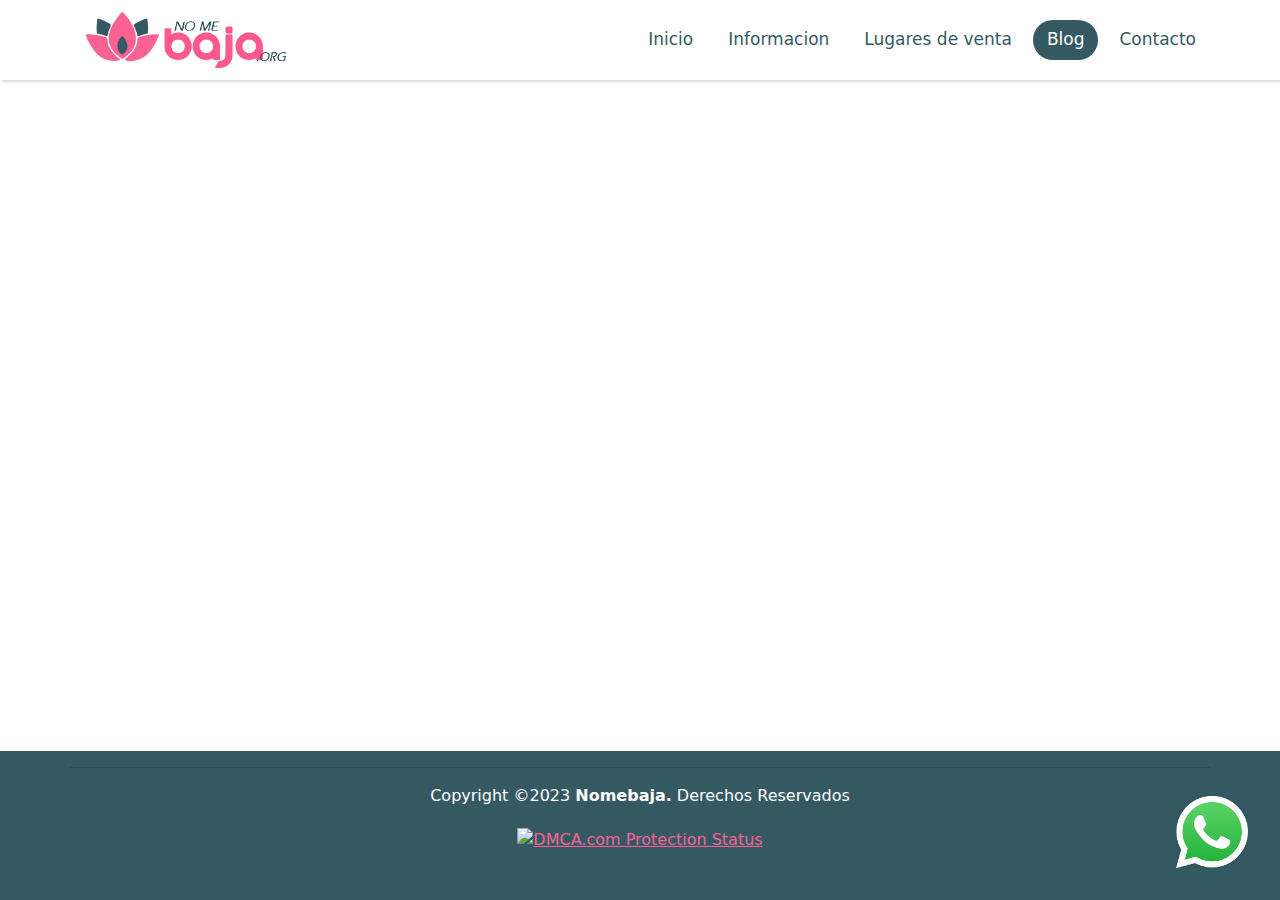
==== blog.html @ f87fcc08 "No me baja docs html, header,nav,footer,barra,btn wsp" ====
<!DOCTYPE html>
<html dir="ltr" lang="es">
<head>
    <meta charset="UTF-8">
    <meta http-equiv="X-UA-Compatible" content="IE=edge">
    <meta name="viewport" content="width=device-width, initial-scale=1.0">
    <meta name="description" content="En la paginas web No me baja - Sabemos que un embarazo no planificado no solo es de adolecentes o mala informacion. muchas parejas estables o personas solas no pueden afrontar un embarazo. te ofrecemos lo mejor a tu salud fisica y emocional. clinicas abortivas en Lima Peru usa las pastillas abortivas cytotec.">
    <meta name="keywords" content="">
    <meta name="country" content="pe"/>
    <meta http-equiv="Content-Language" content="es"/>
    <title>No Me Baja - Blog de pastillas abortivas</title>
    <!-- SCHEMA -->
    <!-- Twitter -->
    <meta name="twitter:card" content="" />
    <meta name="twitter:site" content="" />
    <meta name="twitter:title" content="" />
    <meta name="twitter:description" content="" />
    <meta name="twitter:image" content="" />

    <!-- Facebook -->
    <meta property="og:url"                content="" />
    <meta property="og:type"               content="" />
    <meta property="og:title"              content="" />
    <meta property="og:description"        content="" />
    <meta property="og:image"              content="" />
    
    <!-- Favicon -->
    <link rel="shortcut icon" href="favicon.png" type="image/png">
    <!-- Stylesheet -->
    <link rel="stylesheet" href="css/custom.css">
    <link rel="stylesheet" href="css/hamburguer/hamburgers.css">
    <link rel="stylesheet" href="css/bootstrapcustom.css">

    <!-- Js External -->
    <script src="js/bootstrap.min.js"></script>
</head>
<body>
    <!-- HEADER - START -->
    <header class="header container-fluid">
        <!-- HEADER CONTENT -->
        <div class="header__content container">
            <!-- LOGO NOMEBAJA -->
            <a href="#">
                <img src="imagenes/logo-nomebaja.png" alt="Nomebaja Logo" width="200" class="logo">
            </a>
            <!-- BOTON MENU-NAVBAR HEADER -->
            <button class="hamburger hamburger--3dy hamburger-box" type="button">
                <span class="hamburger-box">
                  <span class="hamburger-inner"></span>
                </span>
            </button>
            <!-- MENU-NAVBAR HEADER -->
            <nav class="nav-principal">
                <ul class="nav__ul">
                    <li class="nav__li">
                        <a href="index.html" class="nav__enlace">
                            <img src="imagenes/icono-home.png" alt="Home Icono">
                            <span>Inicio</span>
                        </a>
                    </li>
                    <li class="nav__li">
                        <a href="informacion.html" class="nav__enlace">
                            <img src="imagenes/informacion.png" alt="Informacion Icono">
                            <span>Informacion</span> 
                        </a>
                    </li>
                    <li class="nav__li">
                        <a href="lugares-venta-de-cytotec.html" class="nav__enlace">
                            <img src="imagenes/lugares.png" alt="Ubicaciones Icono">
                            <span>Lugares de venta</span>
                        </a>
                    </li>
                    <li class="nav__li">
                        <a href="blog.html" class="nav__enlace nav__enlace--active">
                            <img src="imagenes/blog.png" alt="Blog Icono">
                            <span>Blog</span>
                        </a>
                    </li>
                    <li class="nav__li">
                        <a href="contacto.html" class="nav__enlace">
                            <img src="imagenes/contacto.png" alt="Contacto Icono">
                            <span>Contacto</span>
                        </a>
                    </li>
                </ul>
            </nav>
        </div>
    </header>
    <!-- HEADER - END -->
    <!-- MAIN - CONTENIDO PRINCIPAL -->
    <main>
    </main>
    <!-- MAIN - END -->
    <!-- FOOTER - PIE DE PAGINA -->
    <footer class="footer bg-secondary container-fluid">
        <div class="container">
            <div class="row">
                <div class="col-12"></div>
                <div class="col-12 center">
                    <hr>
                    <p class="text-white text-center pb-1">Copyright ©2023 <a href="#" class="text-white text-decoration-none"><strong>Nomebaja.</strong></a> Derechos Reservados</p>
                    <div class="center text-center">
                        <a href="https://www.dmca.com/Protection/Status.aspx?ID=f7c3aadd-e760-423e-9770-7483ee1e2730&amp;refurl=https://nomebaja.org/" title="DMCA.com Protection Status" class="dmca-badge"> 
                            <img src="https://images.dmca.com/Badges/dmca_protected_sml_120m.png?ID=f7c3aadd-e760-423e-9770-7483ee1e2730" alt="DMCA.com Protection Status">
                        </a>
                    </div>
                </div>
            </div>
        </div>
        <a href="https://bit.ly/3AfCJ5X" class="enlace-whatsapp__flotante" rel="noreferrer" target="_blank">
            <img src="imagenes/whatsapp-logo.png" alt="Whatsapp Icono" class="boton-whatsapp__img boton-whatsapp__flotante">
        </a>
    </footer>
    <!-- FOOTER - END -->
    <!-- BARRA INFERIOR -->
    <div class="barra">
        <div class="barra__mobile">
            <div class="boton-preguntas boton__barra">
                <a href="#" class="barra__enlace boton-preguntas__enlace" rel="noreferrer" target="_blank">
                    <img src="imagenes/signo-de-interrogacion.png" alt="Consultas Icono" class="boton-preguntas__img">
                    <span>Consultas</span>
                </a>
            </div>
            <div class="boton-whatsapp boton__barra">
                <a href="https://bit.ly/3AfCJ5X" class="boton-whatsapp__enlace barra__enlace" rel="noreferrer" target="_blank">
                    <img src="imagenes/whatsapp-logo.png" alt="Whatsapp Icono" class="boton-whatsapp__img">
                    <span><strong>Whatsapp</strong></span>
                </a>
            </div>
            <div class="boton-zonas boton__barra">
                <a href="#" class="barra__enlace boton-zonas__enlace" rel="noreferrer" target="_blank">
                    <img src="imagenes/ubicaciones.png" alt="Ubicacion Icono" class="boton-zonas__img">
                    <span>Establecimientos</span>
                </a>
            </div>
        </div>
    </div>
    <!-- BARRA INFERIROR END -->
    <!-- SCRIPTS -->
    <script src="js/index.js" type="module"></script>
</body>
</html>
---- css/custom.css ----
@import url(bootstrapcustom.css);
*{
    box-sizing: border-box;
}
body{
    overflow: hidden;
    display: flex;
    flex-direction: column;
    min-height: 100vh;
}
/* BARRA INFERIOR */
.barra{
    width: 100%;
    display: flex;
    align-items: center;
    justify-content: center;
    background: var(--bs-nomebaja-magenta);
    height: 80px;
    position: fixed;
    left: 0;
    bottom: 0;
}
.barra__mobile{
    width: 95%;
    display: flex;
    justify-content: center;
    align-items: flex-end;
    gap: 12px;
    height: 100%;
}
.boton__barra{
    min-width: 100px;
    position: relative;
    top: -10px;
    display: flex;
    flex-direction: column;
    align-items: center;
}
.boton-whatsapp__enlace{
    font-size: .8rem;
}
.boton-preguntas__enlace,
.boton-zonas__enlace{
    font-size: .6rem;
    font-weight: bold;
}
.boton-preguntas__enlace:hover,
.boton-zonas__enlace:hover,
.boton-whatsapp__enlace:hover{
    color: white;
    transform: scale(1.1);
}
.boton-whatsapp__img{
    width: 72px;
}
.boton-preguntas__img,
.boton-zonas__img{
    width: 35px;
}
.barra__enlace{
    color: white;
    display: flex;
    justify-content: center;
    flex-direction: column;
    align-items: center;
    text-decoration: none;
    text-transform: uppercase;
    transition-duration: .5s;
    gap: 6px;
    letter-spacing: .5px; 
}
img{
    max-width: 100%;
}
/* NAVBAR PRINCIPAL */
.header{
    height: 80px;
    box-shadow: rgba(0, 0, 0, 0.15) 1.95px 1.95px 2.6px;
}
.header__content{
    position: relative;
    height: 100%;
    display : flex;
    justify-content: space-between;
    align-items: center;
}
.logo{
    margin-left: 1rem;
}
.hamburger-box{
    display: flex !important;
    justify-content: center;
    align-items: center;
    width: 70px !important;
    height: 45px !important;
    border-radius: 3px;
    margin-right: 1rem;
    padding: 0 !important;
}
.nav-principal{
    position: absolute;
    top: 120%;
    right: 0;
    width: 320px;
    min-height: 410px;
    height: 65vh;
    padding: 0;
    border-radius: 12px 0 0 12px;
    background-color: var(--bs-white);
    box-shadow: rgba(149, 157, 165, 0.2) 0px 8px 24px;
    transform: translateX(100%);
    transition-duration: .5s;
    visibility: hidden;
    opacity: 0;
    display: flex !important;
    flex-direction: row !important;
    align-items: center;
    z-index: 999;
}
.nav-active{
    opacity: 1;
    visibility: visible;
    transform: translateX(0);
}
.nav__ul{
    width: 100%;
    margin: 0;
    padding: 0;
    list-style: none;
}
.nav__li{
    width: 100%;
    display: flex;
    justify-content: center;
    align-items: center;
}
.nav__enlace{
    text-decoration: none;
    display: flex;
    width: 200px;
    height: 60px;
    align-items: center;
    gap: 10px;
    font-size: 19px;
    border-bottom: 1px solid #345963;
    color: var(--bs-nomebaja-blue);
    transition-duration: .2s;
}
.nav__enlace:hover{
    color: var(--bs-nomebaja-blue);
    font-weight: bolder;
}
.nav__enlace img{
    width: 35px;
}
.footer{
    margin-top: auto;
    background: #345963 !important;
    padding-bottom: 6.1rem;
    position: relative;
}
.footer .container{
    position: relative;
}
.dmca-badge img{
    display: none;
}
/* BOTON WHATSAPP FLOTANTE */
.enlace-whatsapp__flotante{
    position: absolute;
    right: 32px;
    bottom: 32px;
    display: none;
}
@media screen and (min-width:576px) {
    /* NAVBAR-MENU PRINCIPAL  */
    .nav-principal{
        border-radius: 12px;
    }
}

@media screen and (min-width:768px) {
    /* BARRA INFERIOR */
    .barra{
        display: none;
    }
    /* NAVBAR-MENU PRINCIPAL  */
    .nav-principal{
        min-height: 500px;
        align-items: center;
    }
    .nav__ul{
        padding-top: 0;
    }
    /* FOOTER */
    .footer{
        margin-top: auto;
        background: #345963 !important;
        padding-bottom: 3rem;
    }
    .dmca-badge img{
        display: initial;
    }
    /* BOTON WHATSAPP FLOTANTE */
    .enlace-whatsapp__flotante{
        display: initial;
    }
}
@media screen and (min-width: 992px){
    /* BOTON MENU-NAVBAR PRINCPIAL */
    .hamburger-box{
        display: none !important;
    }
    /* NAVBAR-MENU PRINCIPAL  */
    .nav-principal{
        transform: translateX(0);
        opacity: 1;
        visibility: visible;
        position: initial;
        box-shadow: none;
        height: 100%;
        min-height: initial;
        width: 700px;
    }
    .nav__ul{
        width: 100%;
        display: flex;
        justify-content: flex-end;
        flex-wrap: nowrap;
        height: 100%;
        align-items: center;
        padding-top: initial;
        gap: 7px;
    }
    .nav__li{
        width: auto;
    }
    .nav__enlace{
        justify-content: center;
        border-bottom: none;
        border-width: 3px;
        gap: 3px;
        height: 40px;
        width: calc(100% + 50px);
        font-size: 17px;
        padding: 10px 14px;
        border-radius: 24px;
        transition-duration: .5s;
    }
    .nav__enlace img{
        display: none;
    }
    .nav__enlace--active{
        background-color: #345963;
        color: var(--bs-white);
    }
    .nav__enlace--active:hover{
        color: var(--bs-white);
    }
    .nav__enlace:hover{
        font-weight : initial;
        background-color: #345963;
        color: var(--bs-white);
    }
}
---- css/hamburguer/hamburgers.css ----
@import url(bootstrapcustom.css);
/*!
 * Hamburgers
 * @description Tasty CSS-animated hamburgers
 * @author Jonathan Suh @jonsuh
 * @site https://jonsuh.com/hamburgers
 * @link https://github.com/jonsuh/hamburgers
 */
.hamburger {
  padding: 15px 15px;
  display: inline-block;
  cursor: pointer;
  transition-property: opacity, filter;
  transition-duration: 0.15s;
  transition-timing-function: linear;
  font: inherit;
  color: inherit;
  text-transform: none;
  background-color: transparent;
  border: 0;
  margin: 0;
  overflow: visible; }
  .hamburger:hover {
    opacity: 0.7; }
  .hamburger.is-active:hover {
    opacity: 0.7; }
  .hamburger.is-active .hamburger-inner,
  .hamburger.is-active .hamburger-inner::before,
  .hamburger.is-active .hamburger-inner::after {
    background-color: var(--bs-nomebaja-magenta);; }

.hamburger-box {
  width: 40px;
  height: 24px;
  display: inline-block;
  position: relative; }

.hamburger-inner {
  display: block;
  top: 50%;
  margin-top: -2px; }
  .hamburger-inner, .hamburger-inner::before, .hamburger-inner::after {
    width: 40px;
    height: 4px;
    background-color: var(--bs-nomebaja-magenta);;
    border-radius: 4px;
    position: absolute;
    transition-property: transform;
    transition-duration: 0.15s;
    transition-timing-function: ease; }
  .hamburger-inner::before, .hamburger-inner::after {
    content: "";
    display: block; }
  .hamburger-inner::before {
    top: -10px; }
  .hamburger-inner::after {
    bottom: -10px; }

/*
   * 3DX
   */
.hamburger--3dx .hamburger-box {
  perspective: 80px; }

.hamburger--3dx .hamburger-inner {
  transition: transform 0.15s cubic-bezier(0.645, 0.045, 0.355, 1), background-color 0s 0.1s cubic-bezier(0.645, 0.045, 0.355, 1); }
  .hamburger--3dx .hamburger-inner::before, .hamburger--3dx .hamburger-inner::after {
    transition: transform 0s 0.1s cubic-bezier(0.645, 0.045, 0.355, 1); }

.hamburger--3dx.is-active .hamburger-inner {
  background-color: transparent !important;
  transform: rotateY(180deg); }
  .hamburger--3dx.is-active .hamburger-inner::before {
    transform: translate3d(0, 10px, 0) rotate(45deg); }
  .hamburger--3dx.is-active .hamburger-inner::after {
    transform: translate3d(0, -10px, 0) rotate(-45deg); }

/*
   * 3DX Reverse
   */
.hamburger--3dx-r .hamburger-box {
  perspective: 80px; }

.hamburger--3dx-r .hamburger-inner {
  transition: transform 0.15s cubic-bezier(0.645, 0.045, 0.355, 1), background-color 0s 0.1s cubic-bezier(0.645, 0.045, 0.355, 1); }
  .hamburger--3dx-r .hamburger-inner::before, .hamburger--3dx-r .hamburger-inner::after {
    transition: transform 0s 0.1s cubic-bezier(0.645, 0.045, 0.355, 1); }

.hamburger--3dx-r.is-active .hamburger-inner {
  background-color: transparent !important;
  transform: rotateY(-180deg); }
  .hamburger--3dx-r.is-active .hamburger-inner::before {
    transform: translate3d(0, 10px, 0) rotate(45deg); }
  .hamburger--3dx-r.is-active .hamburger-inner::after {
    transform: translate3d(0, -10px, 0) rotate(-45deg); }

/*
   * 3DY
   */
.hamburger--3dy .hamburger-box {
  perspective: 80px; }

.hamburger--3dy .hamburger-inner {
  transition: transform 0.15s cubic-bezier(0.645, 0.045, 0.355, 1), background-color 0s 0.1s cubic-bezier(0.645, 0.045, 0.355, 1); }
  .hamburger--3dy .hamburger-inner::before, .hamburger--3dy .hamburger-inner::after {
    transition: transform 0s 0.1s cubic-bezier(0.645, 0.045, 0.355, 1); }

.hamburger--3dy.is-active .hamburger-inner {
  background-color: transparent !important;
  transform: rotateX(-180deg); }
  .hamburger--3dy.is-active .hamburger-inner::before {
    transform: translate3d(0, 10px, 0) rotate(45deg); }
  .hamburger--3dy.is-active .hamburger-inner::after {
    transform: translate3d(0, -10px, 0) rotate(-45deg); }

/*
   * 3DY Reverse
   */
.hamburger--3dy-r .hamburger-box {
  perspective: 80px; }

.hamburger--3dy-r .hamburger-inner {
  transition: transform 0.15s cubic-bezier(0.645, 0.045, 0.355, 1), background-color 0s 0.1s cubic-bezier(0.645, 0.045, 0.355, 1); }
  .hamburger--3dy-r .hamburger-inner::before, .hamburger--3dy-r .hamburger-inner::after {
    transition: transform 0s 0.1s cubic-bezier(0.645, 0.045, 0.355, 1); }

.hamburger--3dy-r.is-active .hamburger-inner {
  background-color: transparent !important;
  transform: rotateX(180deg); }
  .hamburger--3dy-r.is-active .hamburger-inner::before {
    transform: translate3d(0, 10px, 0) rotate(45deg); }
  .hamburger--3dy-r.is-active .hamburger-inner::after {
    transform: translate3d(0, -10px, 0) rotate(-45deg); }

/*
   * 3DXY
   */
.hamburger--3dxy .hamburger-box {
  perspective: 80px; }

.hamburger--3dxy .hamburger-inner {
  transition: transform 0.15s cubic-bezier(0.645, 0.045, 0.355, 1), background-color 0s 0.1s cubic-bezier(0.645, 0.045, 0.355, 1); }
  .hamburger--3dxy .hamburger-inner::before, .hamburger--3dxy .hamburger-inner::after {
    transition: transform 0s 0.1s cubic-bezier(0.645, 0.045, 0.355, 1); }

.hamburger--3dxy.is-active .hamburger-inner {
  background-color: transparent !important;
  transform: rotateX(180deg) rotateY(180deg); }
  .hamburger--3dxy.is-active .hamburger-inner::before {
    transform: translate3d(0, 10px, 0) rotate(45deg); }
  .hamburger--3dxy.is-active .hamburger-inner::after {
    transform: translate3d(0, -10px, 0) rotate(-45deg); }

/*
   * 3DXY Reverse
   */
.hamburger--3dxy-r .hamburger-box {
  perspective: 80px; }

.hamburger--3dxy-r .hamburger-inner {
  transition: transform 0.15s cubic-bezier(0.645, 0.045, 0.355, 1), background-color 0s 0.1s cubic-bezier(0.645, 0.045, 0.355, 1); }
  .hamburger--3dxy-r .hamburger-inner::before, .hamburger--3dxy-r .hamburger-inner::after {
    transition: transform 0s 0.1s cubic-bezier(0.645, 0.045, 0.355, 1); }

.hamburger--3dxy-r.is-active .hamburger-inner {
  background-color: transparent !important;
  transform: rotateX(180deg) rotateY(180deg) rotateZ(-180deg); }
  .hamburger--3dxy-r.is-active .hamburger-inner::before {
    transform: translate3d(0, 10px, 0) rotate(45deg); }
  .hamburger--3dxy-r.is-active .hamburger-inner::after {
    transform: translate3d(0, -10px, 0) rotate(-45deg); }

/*
   * Arrow
   */
.hamburger--arrow.is-active .hamburger-inner::before {
  transform: translate3d(-8px, 0, 0) rotate(-45deg) scale(0.7, 1); }

.hamburger--arrow.is-active .hamburger-inner::after {
  transform: translate3d(-8px, 0, 0) rotate(45deg) scale(0.7, 1); }

/*
   * Arrow Right
   */
.hamburger--arrow-r.is-active .hamburger-inner::before {
  transform: translate3d(8px, 0, 0) rotate(45deg) scale(0.7, 1); }

.hamburger--arrow-r.is-active .hamburger-inner::after {
  transform: translate3d(8px, 0, 0) rotate(-45deg) scale(0.7, 1); }

/*
   * Arrow Alt
   */
.hamburger--arrowalt .hamburger-inner::before {
  transition: top 0.1s 0.1s ease, transform 0.1s cubic-bezier(0.165, 0.84, 0.44, 1); }

.hamburger--arrowalt .hamburger-inner::after {
  transition: bottom 0.1s 0.1s ease, transform 0.1s cubic-bezier(0.165, 0.84, 0.44, 1); }

.hamburger--arrowalt.is-active .hamburger-inner::before {
  top: 0;
  transform: translate3d(-8px, -10px, 0) rotate(-45deg) scale(0.7, 1);
  transition: top 0.1s ease, transform 0.1s 0.1s cubic-bezier(0.895, 0.03, 0.685, 0.22); }

.hamburger--arrowalt.is-active .hamburger-inner::after {
  bottom: 0;
  transform: translate3d(-8px, 10px, 0) rotate(45deg) scale(0.7, 1);
  transition: bottom 0.1s ease, transform 0.1s 0.1s cubic-bezier(0.895, 0.03, 0.685, 0.22); }

/*
   * Arrow Alt Right
   */
.hamburger--arrowalt-r .hamburger-inner::before {
  transition: top 0.1s 0.1s ease, transform 0.1s cubic-bezier(0.165, 0.84, 0.44, 1); }

.hamburger--arrowalt-r .hamburger-inner::after {
  transition: bottom 0.1s 0.1s ease, transform 0.1s cubic-bezier(0.165, 0.84, 0.44, 1); }

.hamburger--arrowalt-r.is-active .hamburger-inner::before {
  top: 0;
  transform: translate3d(8px, -10px, 0) rotate(45deg) scale(0.7, 1);
  transition: top 0.1s ease, transform 0.1s 0.1s cubic-bezier(0.895, 0.03, 0.685, 0.22); }

.hamburger--arrowalt-r.is-active .hamburger-inner::after {
  bottom: 0;
  transform: translate3d(8px, 10px, 0) rotate(-45deg) scale(0.7, 1);
  transition: bottom 0.1s ease, transform 0.1s 0.1s cubic-bezier(0.895, 0.03, 0.685, 0.22); }

/*
   * Arrow Turn
   */
.hamburger--arrowturn.is-active .hamburger-inner {
  transform: rotate(-180deg); }
  .hamburger--arrowturn.is-active .hamburger-inner::before {
    transform: translate3d(8px, 0, 0) rotate(45deg) scale(0.7, 1); }
  .hamburger--arrowturn.is-active .hamburger-inner::after {
    transform: translate3d(8px, 0, 0) rotate(-45deg) scale(0.7, 1); }

/*
   * Arrow Turn Right
   */
.hamburger--arrowturn-r.is-active .hamburger-inner {
  transform: rotate(-180deg); }
  .hamburger--arrowturn-r.is-active .hamburger-inner::before {
    transform: translate3d(-8px, 0, 0) rotate(-45deg) scale(0.7, 1); }
  .hamburger--arrowturn-r.is-active .hamburger-inner::after {
    transform: translate3d(-8px, 0, 0) rotate(45deg) scale(0.7, 1); }

/*
   * Boring
   */
.hamburger--boring .hamburger-inner, .hamburger--boring .hamburger-inner::before, .hamburger--boring .hamburger-inner::after {
  transition-property: none; }

.hamburger--boring.is-active .hamburger-inner {
  transform: rotate(45deg); }
  .hamburger--boring.is-active .hamburger-inner::before {
    top: 0;
    opacity: 0; }
  .hamburger--boring.is-active .hamburger-inner::after {
    bottom: 0;
    transform: rotate(-90deg); }

/*
   * Collapse
   */
.hamburger--collapse .hamburger-inner {
  top: auto;
  bottom: 0;
  transition-duration: 0.13s;
  transition-delay: 0.13s;
  transition-timing-function: cubic-bezier(0.55, 0.055, 0.675, 0.19); }
  .hamburger--collapse .hamburger-inner::after {
    top: -20px;
    transition: top 0.2s 0.2s cubic-bezier(0.33333, 0.66667, 0.66667, 1), opacity 0.1s linear; }
  .hamburger--collapse .hamburger-inner::before {
    transition: top 0.12s 0.2s cubic-bezier(0.33333, 0.66667, 0.66667, 1), transform 0.13s cubic-bezier(0.55, 0.055, 0.675, 0.19); }

.hamburger--collapse.is-active .hamburger-inner {
  transform: translate3d(0, -10px, 0) rotate(-45deg);
  transition-delay: 0.22s;
  transition-timing-function: cubic-bezier(0.215, 0.61, 0.355, 1); }
  .hamburger--collapse.is-active .hamburger-inner::after {
    top: 0;
    opacity: 0;
    transition: top 0.2s cubic-bezier(0.33333, 0, 0.66667, 0.33333), opacity 0.1s 0.22s linear; }
  .hamburger--collapse.is-active .hamburger-inner::before {
    top: 0;
    transform: rotate(-90deg);
    transition: top 0.1s 0.16s cubic-bezier(0.33333, 0, 0.66667, 0.33333), transform 0.13s 0.25s cubic-bezier(0.215, 0.61, 0.355, 1); }

/*
   * Collapse Reverse
   */
.hamburger--collapse-r .hamburger-inner {
  top: auto;
  bottom: 0;
  transition-duration: 0.13s;
  transition-delay: 0.13s;
  transition-timing-function: cubic-bezier(0.55, 0.055, 0.675, 0.19); }
  .hamburger--collapse-r .hamburger-inner::after {
    top: -20px;
    transition: top 0.2s 0.2s cubic-bezier(0.33333, 0.66667, 0.66667, 1), opacity 0.1s linear; }
  .hamburger--collapse-r .hamburger-inner::before {
    transition: top 0.12s 0.2s cubic-bezier(0.33333, 0.66667, 0.66667, 1), transform 0.13s cubic-bezier(0.55, 0.055, 0.675, 0.19); }

.hamburger--collapse-r.is-active .hamburger-inner {
  transform: translate3d(0, -10px, 0) rotate(45deg);
  transition-delay: 0.22s;
  transition-timing-function: cubic-bezier(0.215, 0.61, 0.355, 1); }
  .hamburger--collapse-r.is-active .hamburger-inner::after {
    top: 0;
    opacity: 0;
    transition: top 0.2s cubic-bezier(0.33333, 0, 0.66667, 0.33333), opacity 0.1s 0.22s linear; }
  .hamburger--collapse-r.is-active .hamburger-inner::before {
    top: 0;
    transform: rotate(90deg);
    transition: top 0.1s 0.16s cubic-bezier(0.33333, 0, 0.66667, 0.33333), transform 0.13s 0.25s cubic-bezier(0.215, 0.61, 0.355, 1); }

/*
   * Elastic
   */
.hamburger--elastic .hamburger-inner {
  top: 2px;
  transition-duration: 0.275s;
  transition-timing-function: cubic-bezier(0.68, -0.55, 0.265, 1.55); }
  .hamburger--elastic .hamburger-inner::before {
    top: 10px;
    transition: opacity 0.125s 0.275s ease; }
  .hamburger--elastic .hamburger-inner::after {
    top: 20px;
    transition: transform 0.275s cubic-bezier(0.68, -0.55, 0.265, 1.55); }

.hamburger--elastic.is-active .hamburger-inner {
  transform: translate3d(0, 10px, 0) rotate(135deg);
  transition-delay: 0.075s; }
  .hamburger--elastic.is-active .hamburger-inner::before {
    transition-delay: 0s;
    opacity: 0; }
  .hamburger--elastic.is-active .hamburger-inner::after {
    transform: translate3d(0, -20px, 0) rotate(-270deg);
    transition-delay: 0.075s; }

/*
   * Elastic Reverse
   */
.hamburger--elastic-r .hamburger-inner {
  top: 2px;
  transition-duration: 0.275s;
  transition-timing-function: cubic-bezier(0.68, -0.55, 0.265, 1.55); }
  .hamburger--elastic-r .hamburger-inner::before {
    top: 10px;
    transition: opacity 0.125s 0.275s ease; }
  .hamburger--elastic-r .hamburger-inner::after {
    top: 20px;
    transition: transform 0.275s cubic-bezier(0.68, -0.55, 0.265, 1.55); }

.hamburger--elastic-r.is-active .hamburger-inner {
  transform: translate3d(0, 10px, 0) rotate(-135deg);
  transition-delay: 0.075s; }
  .hamburger--elastic-r.is-active .hamburger-inner::before {
    transition-delay: 0s;
    opacity: 0; }
  .hamburger--elastic-r.is-active .hamburger-inner::after {
    transform: translate3d(0, -20px, 0) rotate(270deg);
    transition-delay: 0.075s; }

/*
   * Emphatic
   */
.hamburger--emphatic {
  overflow: hidden; }
  .hamburger--emphatic .hamburger-inner {
    transition: background-color 0.125s 0.175s ease-in; }
    .hamburger--emphatic .hamburger-inner::before {
      left: 0;
      transition: transform 0.125s cubic-bezier(0.6, 0.04, 0.98, 0.335), top 0.05s 0.125s linear, left 0.125s 0.175s ease-in; }
    .hamburger--emphatic .hamburger-inner::after {
      top: 10px;
      right: 0;
      transition: transform 0.125s cubic-bezier(0.6, 0.04, 0.98, 0.335), top 0.05s 0.125s linear, right 0.125s 0.175s ease-in; }
  .hamburger--emphatic.is-active .hamburger-inner {
    transition-delay: 0s;
    transition-timing-function: ease-out;
    background-color: transparent !important; }
    .hamburger--emphatic.is-active .hamburger-inner::before {
      left: -80px;
      top: -80px;
      transform: translate3d(80px, 80px, 0) rotate(45deg);
      transition: left 0.125s ease-out, top 0.05s 0.125s linear, transform 0.125s 0.175s cubic-bezier(0.075, 0.82, 0.165, 1); }
    .hamburger--emphatic.is-active .hamburger-inner::after {
      right: -80px;
      top: -80px;
      transform: translate3d(-80px, 80px, 0) rotate(-45deg);
      transition: right 0.125s ease-out, top 0.05s 0.125s linear, transform 0.125s 0.175s cubic-bezier(0.075, 0.82, 0.165, 1); }

/*
   * Emphatic Reverse
   */
.hamburger--emphatic-r {
  overflow: hidden; }
  .hamburger--emphatic-r .hamburger-inner {
    transition: background-color 0.125s 0.175s ease-in; }
    .hamburger--emphatic-r .hamburger-inner::before {
      left: 0;
      transition: transform 0.125s cubic-bezier(0.6, 0.04, 0.98, 0.335), top 0.05s 0.125s linear, left 0.125s 0.175s ease-in; }
    .hamburger--emphatic-r .hamburger-inner::after {
      top: 10px;
      right: 0;
      transition: transform 0.125s cubic-bezier(0.6, 0.04, 0.98, 0.335), top 0.05s 0.125s linear, right 0.125s 0.175s ease-in; }
  .hamburger--emphatic-r.is-active .hamburger-inner {
    transition-delay: 0s;
    transition-timing-function: ease-out;
    background-color: transparent !important; }
    .hamburger--emphatic-r.is-active .hamburger-inner::before {
      left: -80px;
      top: 80px;
      transform: translate3d(80px, -80px, 0) rotate(-45deg);
      transition: left 0.125s ease-out, top 0.05s 0.125s linear, transform 0.125s 0.175s cubic-bezier(0.075, 0.82, 0.165, 1); }
    .hamburger--emphatic-r.is-active .hamburger-inner::after {
      right: -80px;
      top: 80px;
      transform: translate3d(-80px, -80px, 0) rotate(45deg);
      transition: right 0.125s ease-out, top 0.05s 0.125s linear, transform 0.125s 0.175s cubic-bezier(0.075, 0.82, 0.165, 1); }

/*
   * Minus
   */
.hamburger--minus .hamburger-inner::before, .hamburger--minus .hamburger-inner::after {
  transition: bottom 0.08s 0s ease-out, top 0.08s 0s ease-out, opacity 0s linear; }

.hamburger--minus.is-active .hamburger-inner::before, .hamburger--minus.is-active .hamburger-inner::after {
  opacity: 0;
  transition: bottom 0.08s ease-out, top 0.08s ease-out, opacity 0s 0.08s linear; }

.hamburger--minus.is-active .hamburger-inner::before {
  top: 0; }

.hamburger--minus.is-active .hamburger-inner::after {
  bottom: 0; }

/*
   * Slider
   */
.hamburger--slider .hamburger-inner {
  top: 2px; }
  .hamburger--slider .hamburger-inner::before {
    top: 10px;
    transition-property: transform, opacity;
    transition-timing-function: ease;
    transition-duration: 0.15s; }
  .hamburger--slider .hamburger-inner::after {
    top: 20px; }

.hamburger--slider.is-active .hamburger-inner {
  transform: translate3d(0, 10px, 0) rotate(45deg); }
  .hamburger--slider.is-active .hamburger-inner::before {
    transform: rotate(-45deg) translate3d(-5.71429px, -6px, 0);
    opacity: 0; }
  .hamburger--slider.is-active .hamburger-inner::after {
    transform: translate3d(0, -20px, 0) rotate(-90deg); }

/*
   * Slider Reverse
   */
.hamburger--slider-r .hamburger-inner {
  top: 2px; }
  .hamburger--slider-r .hamburger-inner::before {
    top: 10px;
    transition-property: transform, opacity;
    transition-timing-function: ease;
    transition-duration: 0.15s; }
  .hamburger--slider-r .hamburger-inner::after {
    top: 20px; }

.hamburger--slider-r.is-active .hamburger-inner {
  transform: translate3d(0, 10px, 0) rotate(-45deg); }
  .hamburger--slider-r.is-active .hamburger-inner::before {
    transform: rotate(45deg) translate3d(5.71429px, -6px, 0);
    opacity: 0; }
  .hamburger--slider-r.is-active .hamburger-inner::after {
    transform: translate3d(0, -20px, 0) rotate(90deg); }

/*
   * Spin
   */
.hamburger--spin .hamburger-inner {
  transition-duration: 0.22s;
  transition-timing-function: cubic-bezier(0.55, 0.055, 0.675, 0.19); }
  .hamburger--spin .hamburger-inner::before {
    transition: top 0.1s 0.25s ease-in, opacity 0.1s ease-in; }
  .hamburger--spin .hamburger-inner::after {
    transition: bottom 0.1s 0.25s ease-in, transform 0.22s cubic-bezier(0.55, 0.055, 0.675, 0.19); }

.hamburger--spin.is-active .hamburger-inner {
  transform: rotate(225deg);
  transition-delay: 0.12s;
  transition-timing-function: cubic-bezier(0.215, 0.61, 0.355, 1); }
  .hamburger--spin.is-active .hamburger-inner::before {
    top: 0;
    opacity: 0;
    transition: top 0.1s ease-out, opacity 0.1s 0.12s ease-out; }
  .hamburger--spin.is-active .hamburger-inner::after {
    bottom: 0;
    transform: rotate(-90deg);
    transition: bottom 0.1s ease-out, transform 0.22s 0.12s cubic-bezier(0.215, 0.61, 0.355, 1); }

/*
   * Spin Reverse
   */
.hamburger--spin-r .hamburger-inner {
  transition-duration: 0.22s;
  transition-timing-function: cubic-bezier(0.55, 0.055, 0.675, 0.19); }
  .hamburger--spin-r .hamburger-inner::before {
    transition: top 0.1s 0.25s ease-in, opacity 0.1s ease-in; }
  .hamburger--spin-r .hamburger-inner::after {
    transition: bottom 0.1s 0.25s ease-in, transform 0.22s cubic-bezier(0.55, 0.055, 0.675, 0.19); }

.hamburger--spin-r.is-active .hamburger-inner {
  transform: rotate(-225deg);
  transition-delay: 0.12s;
  transition-timing-function: cubic-bezier(0.215, 0.61, 0.355, 1); }
  .hamburger--spin-r.is-active .hamburger-inner::before {
    top: 0;
    opacity: 0;
    transition: top 0.1s ease-out, opacity 0.1s 0.12s ease-out; }
  .hamburger--spin-r.is-active .hamburger-inner::after {
    bottom: 0;
    transform: rotate(90deg);
    transition: bottom 0.1s ease-out, transform 0.22s 0.12s cubic-bezier(0.215, 0.61, 0.355, 1); }

/*
   * Spring
   */
.hamburger--spring .hamburger-inner {
  top: 2px;
  transition: background-color 0s 0.13s linear; }
  .hamburger--spring .hamburger-inner::before {
    top: 10px;
    transition: top 0.1s 0.2s cubic-bezier(0.33333, 0.66667, 0.66667, 1), transform 0.13s cubic-bezier(0.55, 0.055, 0.675, 0.19); }
  .hamburger--spring .hamburger-inner::after {
    top: 20px;
    transition: top 0.2s 0.2s cubic-bezier(0.33333, 0.66667, 0.66667, 1), transform 0.13s cubic-bezier(0.55, 0.055, 0.675, 0.19); }

.hamburger--spring.is-active .hamburger-inner {
  transition-delay: 0.22s;
  background-color: transparent !important; }
  .hamburger--spring.is-active .hamburger-inner::before {
    top: 0;
    transition: top 0.1s 0.15s cubic-bezier(0.33333, 0, 0.66667, 0.33333), transform 0.13s 0.22s cubic-bezier(0.215, 0.61, 0.355, 1);
    transform: translate3d(0, 10px, 0) rotate(45deg); }
  .hamburger--spring.is-active .hamburger-inner::after {
    top: 0;
    transition: top 0.2s cubic-bezier(0.33333, 0, 0.66667, 0.33333), transform 0.13s 0.22s cubic-bezier(0.215, 0.61, 0.355, 1);
    transform: translate3d(0, 10px, 0) rotate(-45deg); }

/*
   * Spring Reverse
   */
.hamburger--spring-r .hamburger-inner {
  top: auto;
  bottom: 0;
  transition-duration: 0.13s;
  transition-delay: 0s;
  transition-timing-function: cubic-bezier(0.55, 0.055, 0.675, 0.19); }
  .hamburger--spring-r .hamburger-inner::after {
    top: -20px;
    transition: top 0.2s 0.2s cubic-bezier(0.33333, 0.66667, 0.66667, 1), opacity 0s linear; }
  .hamburger--spring-r .hamburger-inner::before {
    transition: top 0.1s 0.2s cubic-bezier(0.33333, 0.66667, 0.66667, 1), transform 0.13s cubic-bezier(0.55, 0.055, 0.675, 0.19); }

.hamburger--spring-r.is-active .hamburger-inner {
  transform: translate3d(0, -10px, 0) rotate(-45deg);
  transition-delay: 0.22s;
  transition-timing-function: cubic-bezier(0.215, 0.61, 0.355, 1); }
  .hamburger--spring-r.is-active .hamburger-inner::after {
    top: 0;
    opacity: 0;
    transition: top 0.2s cubic-bezier(0.33333, 0, 0.66667, 0.33333), opacity 0s 0.22s linear; }
  .hamburger--spring-r.is-active .hamburger-inner::before {
    top: 0;
    transform: rotate(90deg);
    transition: top 0.1s 0.15s cubic-bezier(0.33333, 0, 0.66667, 0.33333), transform 0.13s 0.22s cubic-bezier(0.215, 0.61, 0.355, 1); }

/*
   * Stand
   */
.hamburger--stand .hamburger-inner {
  transition: transform 0.075s 0.15s cubic-bezier(0.55, 0.055, 0.675, 0.19), background-color 0s 0.075s linear; }
  .hamburger--stand .hamburger-inner::before {
    transition: top 0.075s 0.075s ease-in, transform 0.075s 0s cubic-bezier(0.55, 0.055, 0.675, 0.19); }
  .hamburger--stand .hamburger-inner::after {
    transition: bottom 0.075s 0.075s ease-in, transform 0.075s 0s cubic-bezier(0.55, 0.055, 0.675, 0.19); }

.hamburger--stand.is-active .hamburger-inner {
  transform: rotate(90deg);
  background-color: transparent !important;
  transition: transform 0.075s 0s cubic-bezier(0.215, 0.61, 0.355, 1), background-color 0s 0.15s linear; }
  .hamburger--stand.is-active .hamburger-inner::before {
    top: 0;
    transform: rotate(-45deg);
    transition: top 0.075s 0.1s ease-out, transform 0.075s 0.15s cubic-bezier(0.215, 0.61, 0.355, 1); }
  .hamburger--stand.is-active .hamburger-inner::after {
    bottom: 0;
    transform: rotate(45deg);
    transition: bottom 0.075s 0.1s ease-out, transform 0.075s 0.15s cubic-bezier(0.215, 0.61, 0.355, 1); }

/*
   * Stand Reverse
   */
.hamburger--stand-r .hamburger-inner {
  transition: transform 0.075s 0.15s cubic-bezier(0.55, 0.055, 0.675, 0.19), background-color 0s 0.075s linear; }
  .hamburger--stand-r .hamburger-inner::before {
    transition: top 0.075s 0.075s ease-in, transform 0.075s 0s cubic-bezier(0.55, 0.055, 0.675, 0.19); }
  .hamburger--stand-r .hamburger-inner::after {
    transition: bottom 0.075s 0.075s ease-in, transform 0.075s 0s cubic-bezier(0.55, 0.055, 0.675, 0.19); }

.hamburger--stand-r.is-active .hamburger-inner {
  transform: rotate(-90deg);
  background-color: transparent !important;
  transition: transform 0.075s 0s cubic-bezier(0.215, 0.61, 0.355, 1), background-color 0s 0.15s linear; }
  .hamburger--stand-r.is-active .hamburger-inner::before {
    top: 0;
    transform: rotate(-45deg);
    transition: top 0.075s 0.1s ease-out, transform 0.075s 0.15s cubic-bezier(0.215, 0.61, 0.355, 1); }
  .hamburger--stand-r.is-active .hamburger-inner::after {
    bottom: 0;
    transform: rotate(45deg);
    transition: bottom 0.075s 0.1s ease-out, transform 0.075s 0.15s cubic-bezier(0.215, 0.61, 0.355, 1); }

/*
   * Squeeze
   */
.hamburger--squeeze .hamburger-inner {
  transition-duration: 0.075s;
  transition-timing-function: cubic-bezier(0.55, 0.055, 0.675, 0.19); }
  .hamburger--squeeze .hamburger-inner::before {
    transition: top 0.075s 0.12s ease, opacity 0.075s ease; }
  .hamburger--squeeze .hamburger-inner::after {
    transition: bottom 0.075s 0.12s ease, transform 0.075s cubic-bezier(0.55, 0.055, 0.675, 0.19); }

.hamburger--squeeze.is-active .hamburger-inner {
  transform: rotate(45deg);
  transition-delay: 0.12s;
  transition-timing-function: cubic-bezier(0.215, 0.61, 0.355, 1); }
  .hamburger--squeeze.is-active .hamburger-inner::before {
    top: 0;
    opacity: 0;
    transition: top 0.075s ease, opacity 0.075s 0.12s ease; }
  .hamburger--squeeze.is-active .hamburger-inner::after {
    bottom: 0;
    transform: rotate(-90deg);
    transition: bottom 0.075s ease, transform 0.075s 0.12s cubic-bezier(0.215, 0.61, 0.355, 1); }

/*
   * Vortex
   */
.hamburger--vortex .hamburger-inner {
  transition-duration: 0.2s;
  transition-timing-function: cubic-bezier(0.19, 1, 0.22, 1); }
  .hamburger--vortex .hamburger-inner::before, .hamburger--vortex .hamburger-inner::after {
    transition-duration: 0s;
    transition-delay: 0.1s;
    transition-timing-function: linear; }
  .hamburger--vortex .hamburger-inner::before {
    transition-property: top, opacity; }
  .hamburger--vortex .hamburger-inner::after {
    transition-property: bottom, transform; }

.hamburger--vortex.is-active .hamburger-inner {
  transform: rotate(765deg);
  transition-timing-function: cubic-bezier(0.19, 1, 0.22, 1); }
  .hamburger--vortex.is-active .hamburger-inner::before, .hamburger--vortex.is-active .hamburger-inner::after {
    transition-delay: 0s; }
  .hamburger--vortex.is-active .hamburger-inner::before {
    top: 0;
    opacity: 0; }
  .hamburger--vortex.is-active .hamburger-inner::after {
    bottom: 0;
    transform: rotate(90deg); }

/*
   * Vortex Reverse
   */
.hamburger--vortex-r .hamburger-inner {
  transition-duration: 0.2s;
  transition-timing-function: cubic-bezier(0.19, 1, 0.22, 1); }
  .hamburger--vortex-r .hamburger-inner::before, .hamburger--vortex-r .hamburger-inner::after {
    transition-duration: 0s;
    transition-delay: 0.1s;
    transition-timing-function: linear; }
  .hamburger--vortex-r .hamburger-inner::before {
    transition-property: top, opacity; }
  .hamburger--vortex-r .hamburger-inner::after {
    transition-property: bottom, transform; }

.hamburger--vortex-r.is-active .hamburger-inner {
  transform: rotate(-765deg);
  transition-timing-function: cubic-bezier(0.19, 1, 0.22, 1); }
  .hamburger--vortex-r.is-active .hamburger-inner::before, .hamburger--vortex-r.is-active .hamburger-inner::after {
    transition-delay: 0s; }
  .hamburger--vortex-r.is-active .hamburger-inner::before {
    top: 0;
    opacity: 0; }
  .hamburger--vortex-r.is-active .hamburger-inner::after {
    bottom: 0;
    transform: rotate(-90deg); }
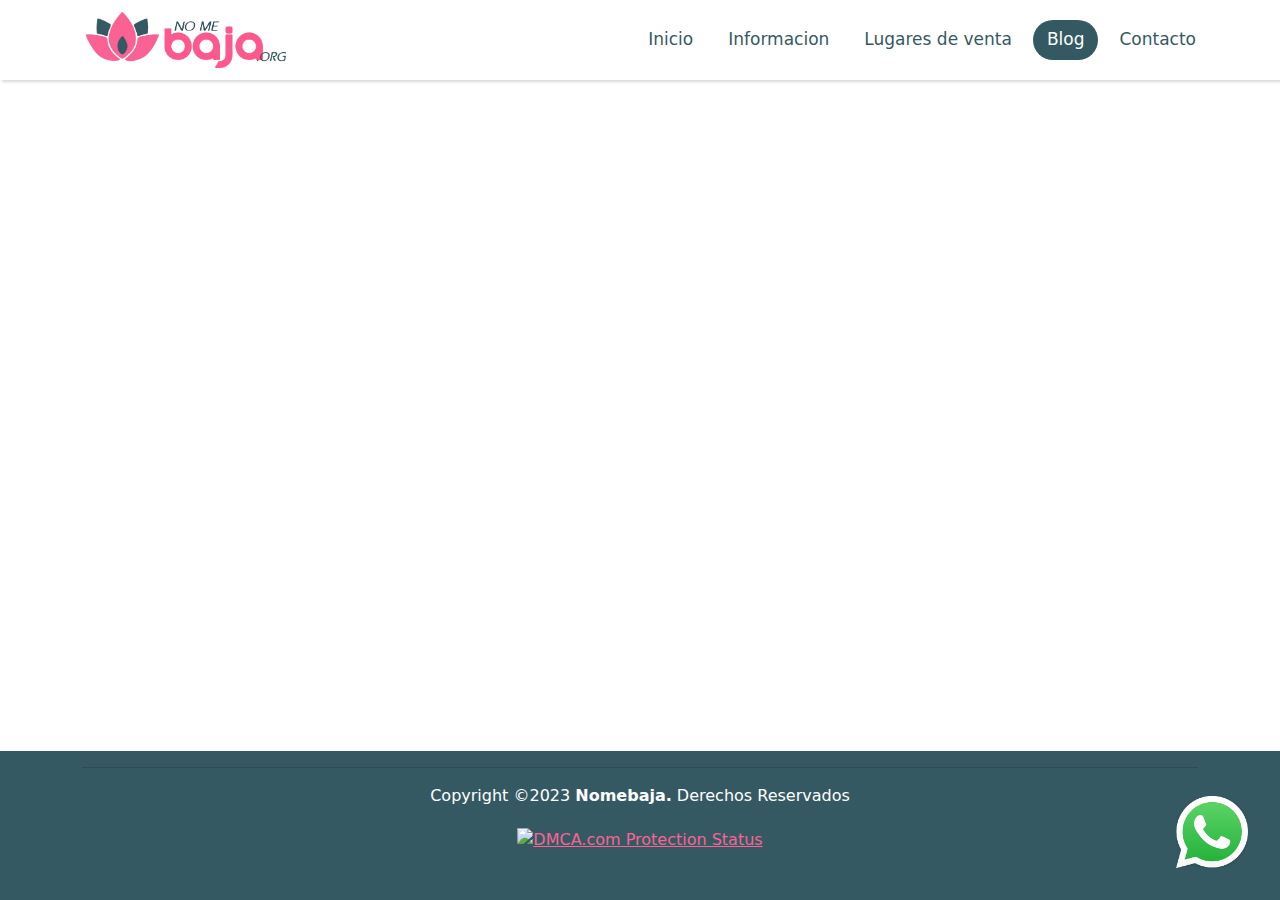
==== commit 68e60adb: "agregando contenido inicio, carpetas, docs blog, rutas ../" ====
--- a/blog.html
+++ b/blog.html
@@ -44,7 +44,7 @@
                 <img src="imagenes/logo-nomebaja.png" alt="Nomebaja Logo" width="200" class="logo">
             </a>
             <!-- BOTON MENU-NAVBAR HEADER -->
-            <button class="hamburger hamburger--3dy hamburger-box" type="button">
+            <button class="hamburger hamburger--3dy hamburger-box boton-menu" type="button">
                 <span class="hamburger-box">
                   <span class="hamburger-inner"></span>
                 </span>
--- a/css/custom.css
+++ b/css/custom.css
@@ -2,11 +2,24 @@
 *{
     box-sizing: border-box;
 }
+html{
+    overflow-x: hidden;
+}
 body{
     overflow: hidden;
     display: flex;
     flex-direction: column;
     min-height: 100vh;
+}
+/* CONTAINER-PADDING-EJE-X */
+.container-px-1{
+    padding-left: 12px !important;
+    padding-right: 12px !important;
+    /* background: red !important; */
+}
+.container-px-0{
+    padding-left: 0 !important;
+    padding-right: 0 !important;
 }
 /* BARRA INFERIOR */
 .barra{
@@ -72,17 +85,23 @@
 img{
     max-width: 100%;
 }
+/* HEADER */
 /* NAVBAR PRINCIPAL */
 .header{
+    width: 100%;
     height: 80px;
     box-shadow: rgba(0, 0, 0, 0.15) 1.95px 1.95px 2.6px;
+    padding: 0 !important;
 }
 .header__content{
+    padding: 0 !important;
+    width: 100%;
     position: relative;
     height: 100%;
     display : flex;
     justify-content: space-between;
     align-items: center;
+    /* display: none; */
 }
 .logo{
     margin-left: 1rem;
@@ -116,8 +135,10 @@
     flex-direction: row !important;
     align-items: center;
     z-index: 999;
+    display: none;
 }
 .nav-active{
+    display: none;
     opacity: 1;
     visibility: visible;
     transform: translateX(0);
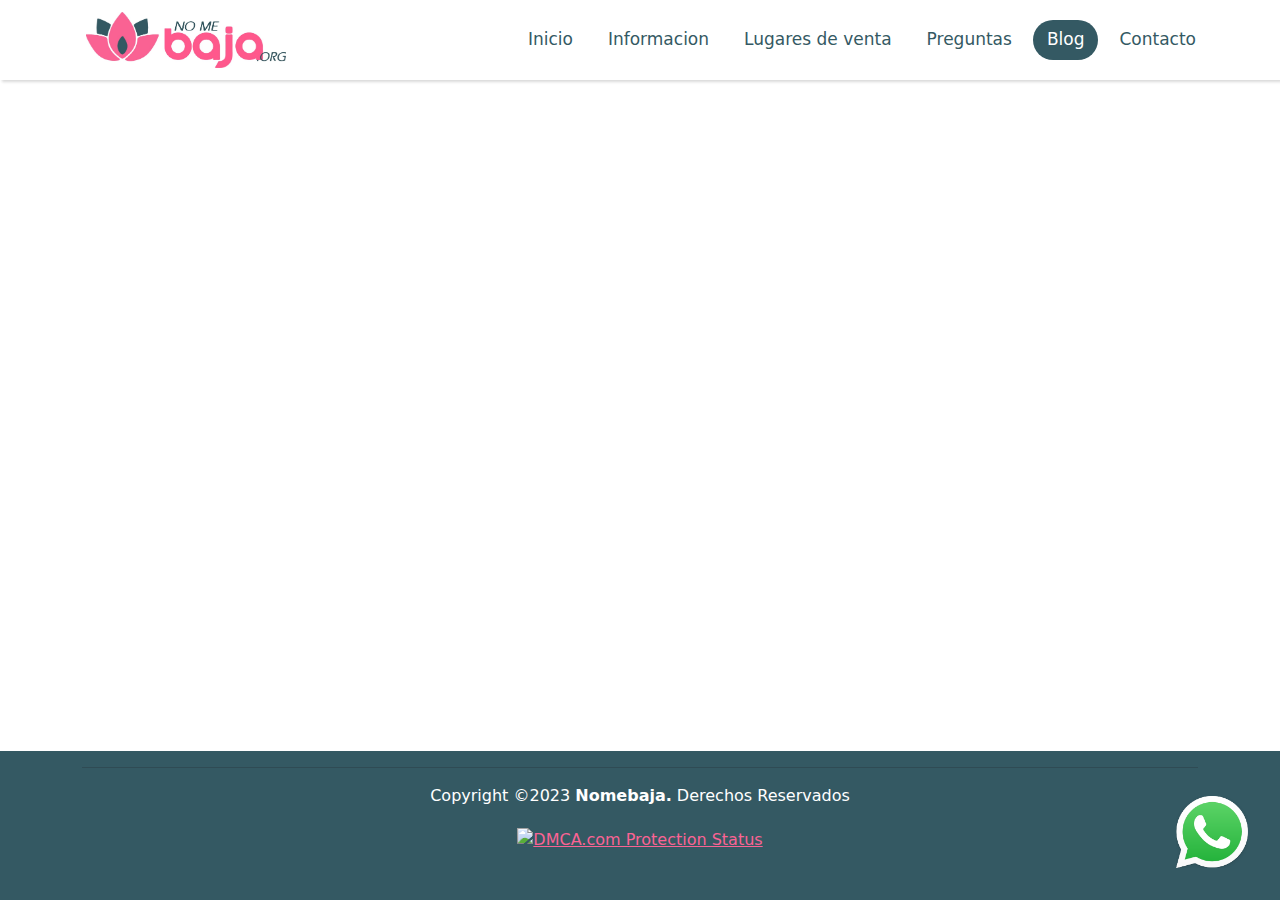
==== commit 69c7e971: "agregando doc preguntas-frecuentes y rutas a todos los documentos hacia esta pag" ====
--- a/blog.html
+++ b/blog.html
@@ -44,7 +44,7 @@
                 <img src="imagenes/logo-nomebaja.png" alt="Nomebaja Logo" width="200" class="logo">
             </a>
             <!-- BOTON MENU-NAVBAR HEADER -->
-            <button class="hamburger hamburger--3dy hamburger-box boton-menu" type="button">
+            <button class="hamburger hamburger--3dy hamburger-box boton-menu" name="boton menu" type="button">
                 <span class="hamburger-box">
                   <span class="hamburger-inner"></span>
                 </span>
@@ -68,6 +68,12 @@
                         <a href="lugares-venta-de-cytotec.html" class="nav__enlace">
                             <img src="imagenes/lugares.png" alt="Ubicaciones Icono">
                             <span>Lugares de venta</span>
+                        </a>
+                    </li>
+                    <li class="nav__li">
+                        <a href="preguntas-frecuentes.html" class="nav__enlace">
+                            <img src="imagenes/informacion.png" alt="Preguntas">
+                            <span>Preguntas</span>
                         </a>
                     </li>
                     <li class="nav__li">
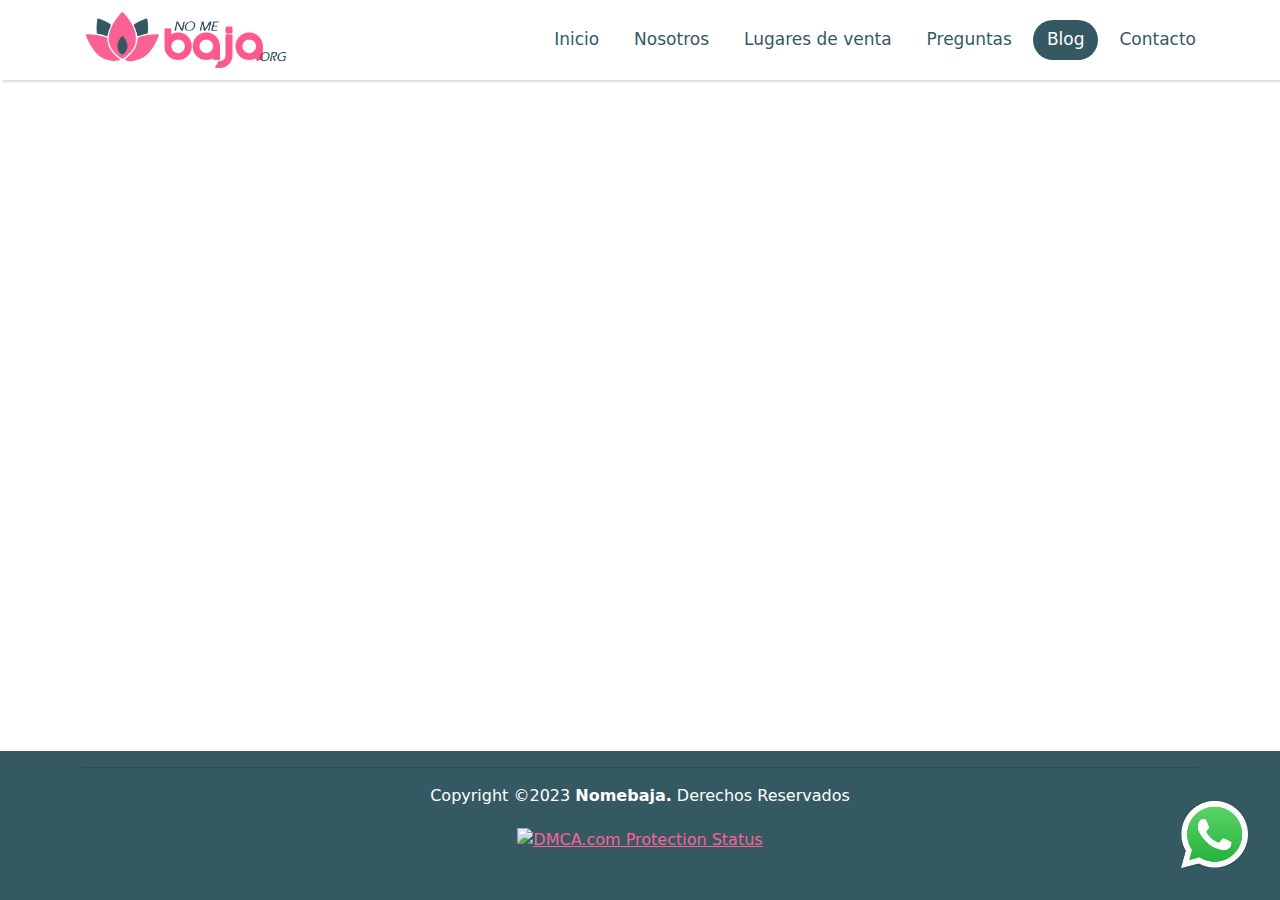
==== commit 7c68f664: "agregando sidebar-principal, docs de lugares de venta y blog" ====
--- a/blog.html
+++ b/blog.html
@@ -59,9 +59,9 @@
                         </a>
                     </li>
                     <li class="nav__li">
-                        <a href="informacion.html" class="nav__enlace">
+                        <a href="nosotros.html" class="nav__enlace">
                             <img src="imagenes/informacion.png" alt="Informacion Icono">
-                            <span>Informacion</span> 
+                            <span>Nosotros</span> 
                         </a>
                     </li>
                     <li class="nav__li">
@@ -122,9 +122,9 @@
     <div class="barra">
         <div class="barra__mobile">
             <div class="boton-preguntas boton__barra">
-                <a href="#" class="barra__enlace boton-preguntas__enlace" rel="noreferrer" target="_blank">
+                <a href="preguntas-frecuentes.html" class="barra__enlace boton-preguntas__enlace" rel="noreferrer" target="_blank">
                     <img src="imagenes/signo-de-interrogacion.png" alt="Consultas Icono" class="boton-preguntas__img">
-                    <span>Consultas</span>
+                    <span>Preguntas</span>
                 </a>
             </div>
             <div class="boton-whatsapp boton__barra">
--- a/css/custom.css
+++ b/css/custom.css
@@ -10,6 +10,7 @@
     display: flex;
     flex-direction: column;
     min-height: 100vh;
+    padding-top: 3.7rem;
 }
 /* CONTAINER-PADDING-EJE-X */
 .container-px-1{
@@ -28,7 +29,7 @@
     align-items: center;
     justify-content: center;
     background: var(--bs-nomebaja-magenta);
-    height: 80px;
+    height: 75px;
     position: fixed;
     left: 0;
     bottom: 0;
@@ -64,11 +65,11 @@
     transform: scale(1.1);
 }
 .boton-whatsapp__img{
-    width: 72px;
+    width: 67px;
 }
 .boton-preguntas__img,
 .boton-zonas__img{
-    width: 35px;
+    width: 32px;
 }
 .barra__enlace{
     color: white;
@@ -88,10 +89,15 @@
 /* HEADER */
 /* NAVBAR PRINCIPAL */
 .header{
+    position: fixed;
+    top: 0;
+    left: 0;
     width: 100%;
     height: 80px;
     box-shadow: rgba(0, 0, 0, 0.15) 1.95px 1.95px 2.6px;
     padding: 0 !important;
+    z-index: 999;
+    background-color: #fff;
 }
 .header__content{
     padding: 0 !important;
@@ -188,10 +194,37 @@
 }
 /* BOTON WHATSAPP FLOTANTE */
 .enlace-whatsapp__flotante{
-    position: absolute;
+    position: fixed;
     right: 32px;
     bottom: 32px;
     display: none;
+}
+/* NOSOTROS */
+.heading-nosotros{
+    background-image: url(../imagenes/sobre-nosotros.jpg);
+    background-position: 50% -60px;
+    position: relative;
+    border-radius: 0 0 32px 32px;
+}
+.heading-nosotros::before{
+    content: " ";
+    height: 100%;
+    left: 0;
+    position: absolute;
+    top: 0;
+    width: 100%;
+    z-index: 0;
+    background: rgba(17, 17, 17, 0.6) none repeat scroll 0 0;
+    border-radius: 0 0 32px 32px;
+}
+.title-nosotros{
+    z-index: 990;
+    border-radius: 12px;
+}
+/* NOSOTROS */
+/* ASESORIA-NOSOTROS */
+.img-asesoria{
+    width: 100% !important;
 }
 @media screen and (min-width:576px) {
     /* NAVBAR-MENU PRINCIPAL  */
@@ -226,6 +259,11 @@
     .enlace-whatsapp__flotante{
         display: initial;
     }
+    /* NOSOTROS */
+/* ASESORIA-NOSOTROS */
+.img-asesoria{
+    width: 75% !important;
+}
 }
 @media screen and (min-width: 992px){
     /* BOTON MENU-NAVBAR PRINCPIAL */
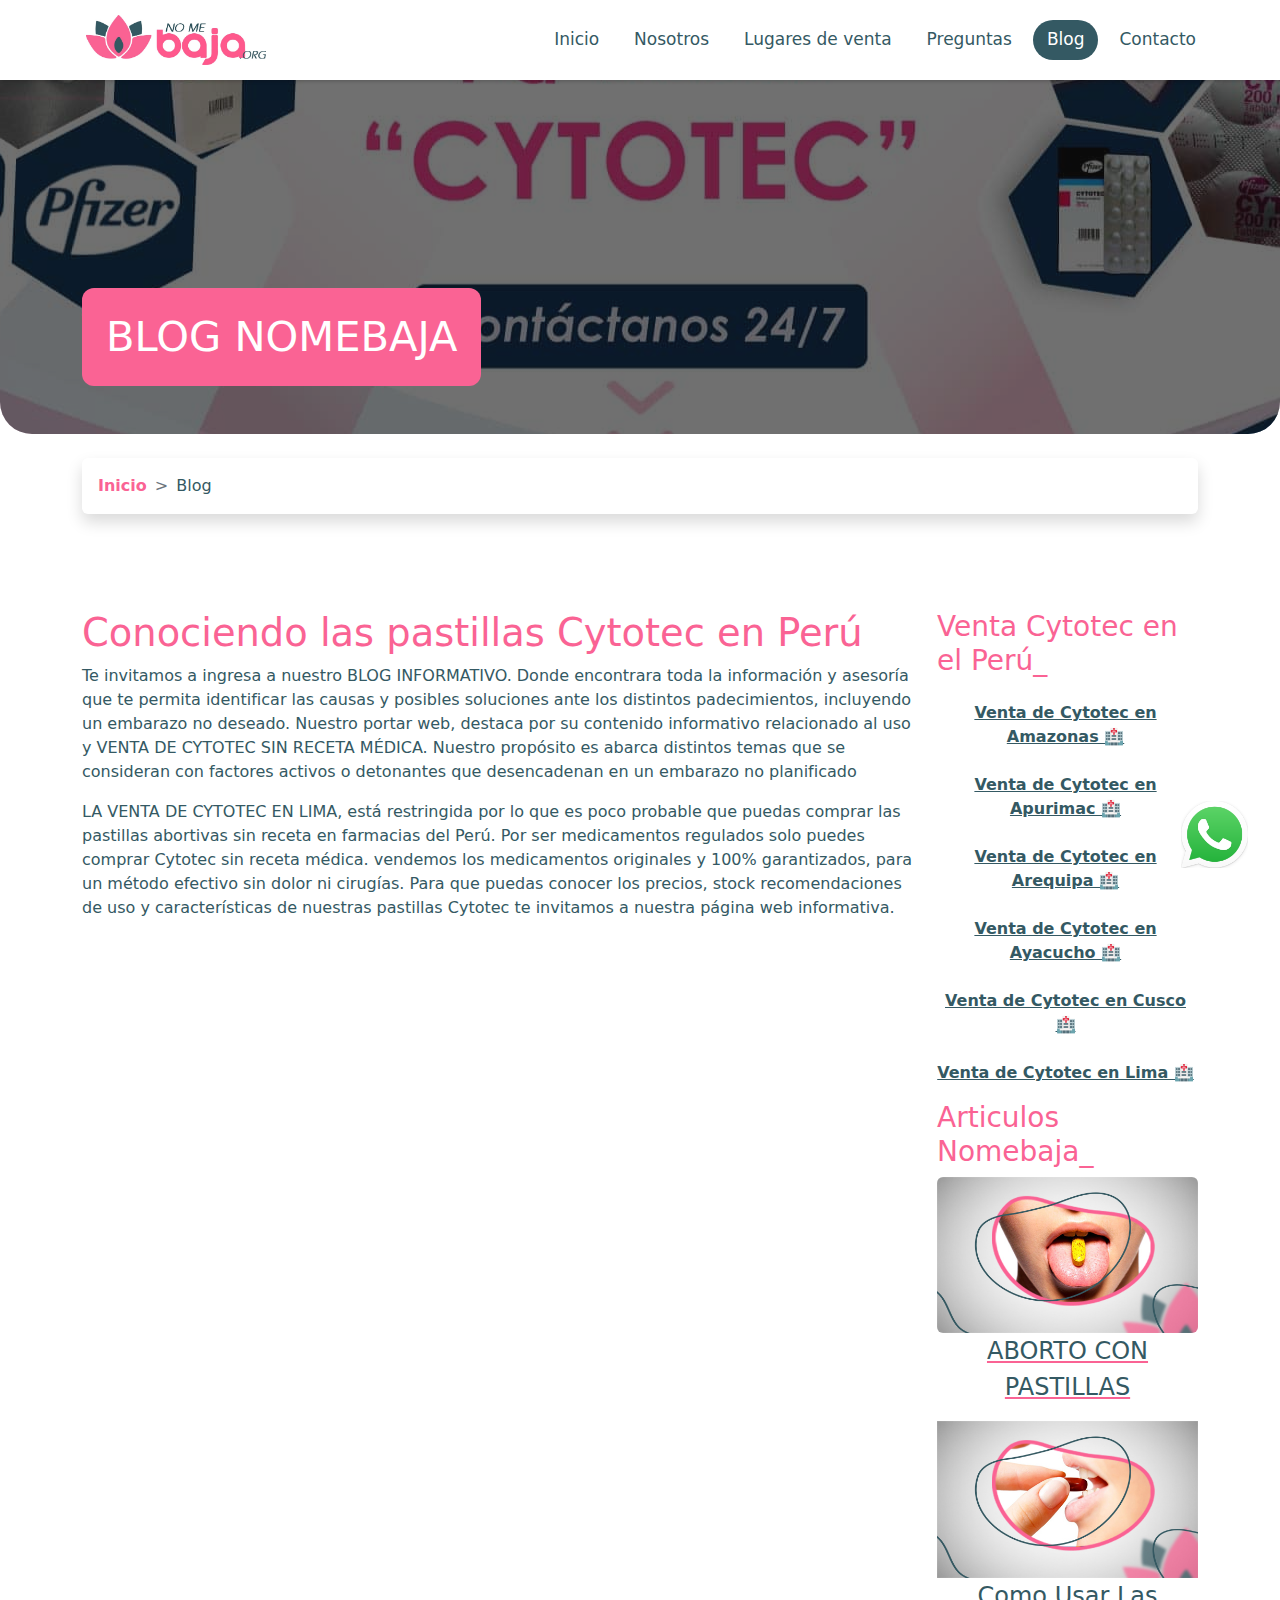
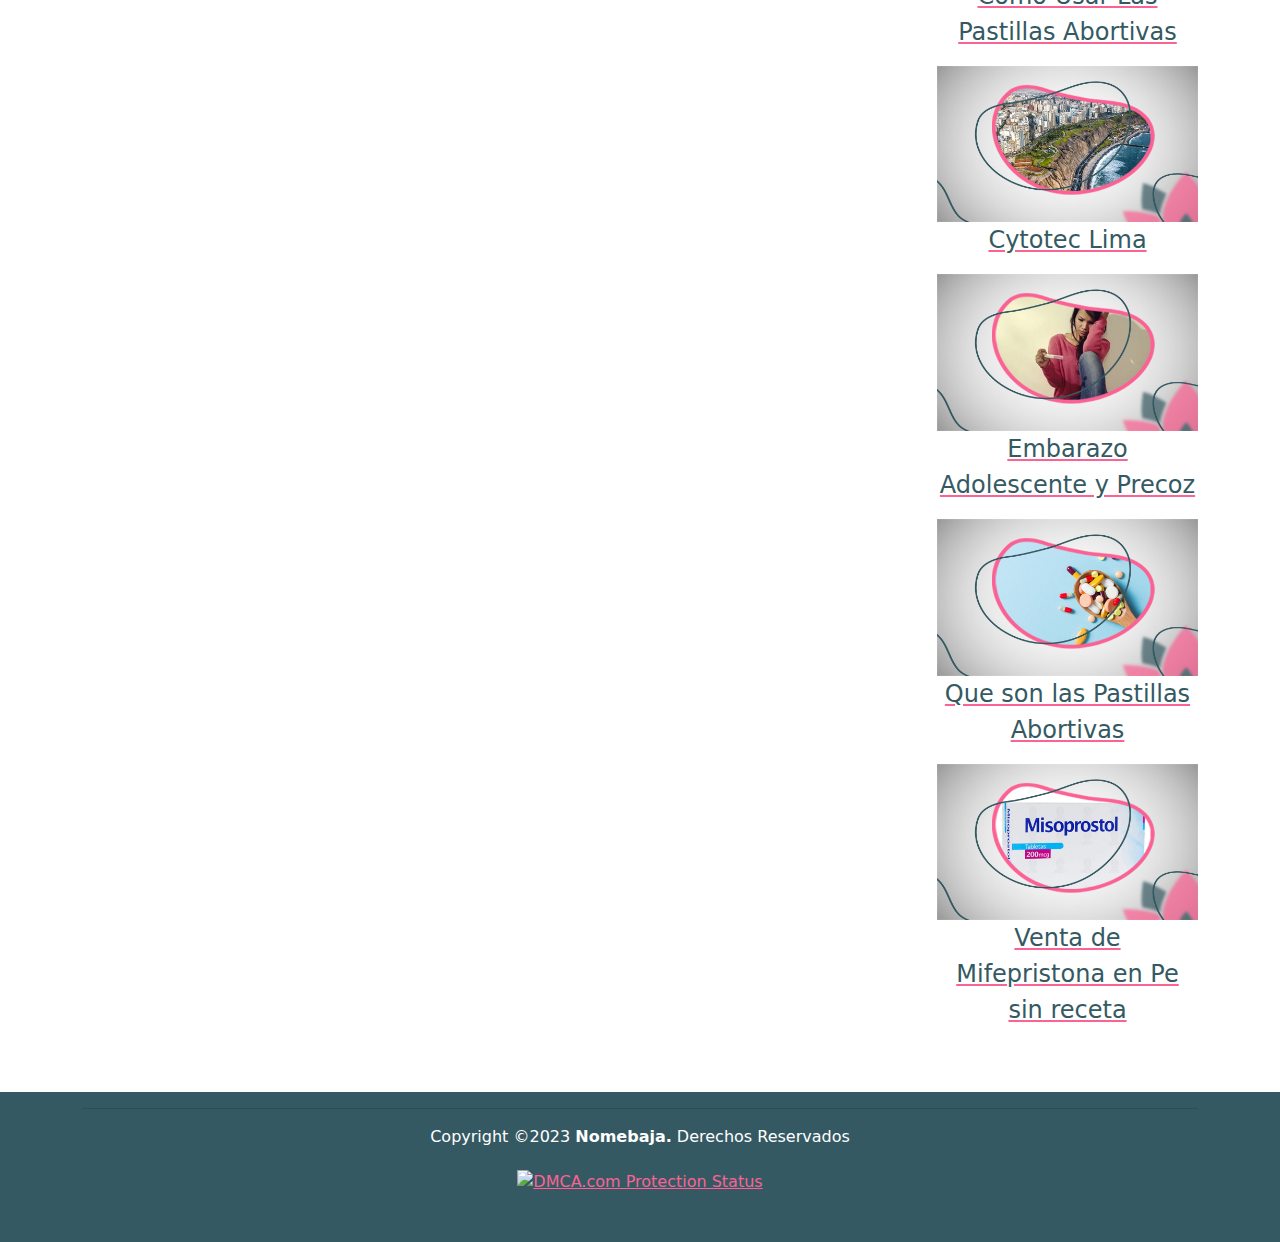
==== commit 51f3a52c: "agregando sidebar a otros docs" ====
--- a/blog.html
+++ b/blog.html
@@ -94,7 +94,128 @@
     </header>
     <!-- HEADER - END -->
     <!-- MAIN - CONTENIDO PRINCIPAL -->
-    <main>
+    <main class="container-fluid main container-px-0 pb-5">
+        <section class="w-10 heading-banner heading-banner__blog" style="height: 375px;">
+            <div class="container d-flex align-items-end h-100">
+                <h1 class="text-white heading-banner__title p-4 bg-primary mb-5 titles-banners">BLOG NOMEBAJA</h1>
+            </div>
+        </section>
+        <!-- CONTAINER MIDLE -->
+        <div class="container">
+            <div class="row">
+                <div class="col-12 pt-4" style="--bs-breadcrumb-divider: '>';" aria-label="breadcrumb">
+                    <ol class="breadcrumb p-2 py-3 shadow p-3 mb-5 bg-body rounded">
+                        <li class="breadcrumb-item"><a href="index.html" class="text- text-decoration-none fw-bold">Inicio</a></li>
+                        <li class="breadcrumb-item text-secondary" aria-current="page">Blog</li>
+                      </ol>
+                </div>
+                <!-- CONTENT -->
+                <div class="col-12 col-lg-9 pt-5">
+                    <!-- SECTION 1 -->
+                    <section class="">
+                        <h2 class="text-primary">Conociendo las pastillas Cytotec en Perú</h2>
+                        <p class="text-secondary">
+                            Te invitamos a ingresa a nuestro BLOG INFORMATIVO. Donde encontrara toda la información y asesoría que te permita identificar las causas y posibles soluciones ante los distintos padecimientos, incluyendo un embarazo no deseado. Nuestro portar web, destaca por su contenido informativo relacionado al uso y VENTA DE CYTOTEC SIN RECETA MÉDICA. Nuestro propósito es abarca distintos temas que se consideran con factores activos o detonantes que desencadenan en un embarazo no planificado
+                        </p>
+                        <p class="text-secondary">LA VENTA DE CYTOTEC EN LIMA, está restringida por lo que es poco probable que puedas comprar las pastillas abortivas sin receta en farmacias del Perú. Por ser medicamentos regulados solo puedes comprar Cytotec sin receta médica. vendemos los medicamentos originales y 100% garantizados, para un método efectivo sin dolor ni cirugías. Para que puedas conocer los precios, stock recomendaciones de uso y características de nuestras pastillas Cytotec te invitamos a nuestra página web informativa.</p>
+                        <div class="row">
+                            <div class="col-12 col-lg-6">
+
+                            </div>
+                            <div class="col-12 col-lg-6">
+
+                            </div>
+                            <div class="col-12 col-lg-6">
+
+                            </div>
+                            <div class="col-12 col-lg-6">
+
+                            </div>
+                            <div class="col-12 col-lg-6">
+
+                            </div>
+                            <div class="col-12 col-lg-6">
+
+                            </div>
+                        </div>
+                    </section>
+                </div>
+                <!-- SIDEBAR PRINCIPAL -->
+                <div class="col-12 col-lg-3 pt-5 sidebar-principal">
+                    <div class="row">
+                        <h3 class="text-primary">Venta Cytotec en el Perú_</h3>
+                        <!-- SIDEBAR ENLACES DE VENTAS -->
+                        <div class="col-12 ">
+                            <div class="row sidebar-principal__enlaces gap-4 py-3">
+                                <a rel="" href="lugares/cytotec-en-amazonas.html" class="ps-2 text-secondary sidebar_principal__enlace fw-bold text-center">
+                                   Venta de Cytotec en Amazonas 🏥
+                                </a>
+                                <a rel="" href="lugares/cytotec-en-apurimac.html" class="ps-2 text-secondary sidebar_principal__enlace fw-bold ps-2 text-center">
+                                    Venta de Cytotec en Apurimac 🏥
+                                    
+                                </a>
+                                <a rel="" href="lugares/cytotec-en-arequipa.html" class="ps-2 text-secondary sidebar_principal__enlace fw-bold ps-2 text-center">
+                                    Venta de Cytotec en Arequipa 🏥
+                                </a>
+                                <a rel="" href="lugares/cytotec-en-ayacucho.html" class="ps-2 text-secondary sidebar_principal__enlace fw-bold ps-2 text-center">
+                                    Venta de Cytotec en Ayacucho 🏥
+                                </a>
+                                <a rel="" href="lugares/cytotec-en-cusco.html" class="ps-2 text-secondary sidebar_principal__enlace fw-bold ps-2 text-center">
+                                    Venta de Cytotec en Cusco 🏥
+                                </a>
+                                <a rel="" href="lugares/cytotec-en-lima.html" class="ps-2 text-secondary sidebar_principal__enlace fw-bold ps-2 text-center">
+                                    Venta de Cytotec en Lima 🏥
+                                </a>
+                            </div>
+                        </div>
+                        <!-- SIDEBAR ENLACES DE ARTICULOS BLOG -->
+                        <div class="col-12">
+                            <h3 class="text-primary">
+                                Articulos Nomebaja_
+                            </h3>
+                            <div class="row">
+                                <div class="col-12">
+                                    <a href="blog/aborto-con-pastillas.html" class="sidebar-blog__enlaces">
+                                        <img src="imagenes/blog/aborto-con-pastillas.webp" alt="Venta de Cytotec en Amazonas" class="sidebar-blog__img rounded">
+                                        <p class="text-secondary text-center fs-4">ABORTO CON PASTILLAS</p>
+                                    </a>
+                                </div>
+                                <div class="col-12">
+                                    <a href="blog/como-usar-las-pastillas-abortivas.html" class="sidebar-blog__enlaces">
+                                        <img src="imagenes/blog/como-usar-las-pastillas-abortivas.webp" alt="Como usar las pastillas abortivas" class="sidebar-blog__img">
+                                        <p class="text-secondary fs-4 text-center">Como Usar Las Pastillas Abortivas</p>
+                                    </a>
+                                </div>
+                                <div class="col-12">
+                                    <a href="blog/cytotec-lima.html" class="sidebar-blog__enlaces">
+                                        <img src="imagenes/blog/cytotec-lima.webp" alt="Cytotec Lima" class="sidebar-blog__img">
+                                        <p class="text-secondary fs-4 text-center">Cytotec Lima</p>
+                                    </a>
+                                </div>
+                                <div class="col-12">
+                                    <a href="blog/embarazo-adolescente-y-precoz.html" class="sidebar-blog__enlaces">
+                                        <img src="imagenes/blog/embarazo-adolecente-precoz.webp" alt="Embarazo Adolescente y Precoz" class="sidebar-blog__img">
+                                        <p class="text-secondary fs-4 text-center">Embarazo Adolescente y Precoz</p>
+                                    </a>
+                                </div>
+                                <div class="col-12">
+                                    <a href="blog/que-son-las-pastillas-abortivas.html" class="sidebar-blog__enlaces">
+                                        <img src="imagenes/blog/que-son-las-pastillas-abortivas.webp" alt="Que son las Pastillas Abortivas" class="sidebar-blog__img">
+                                        <p class="text-secondary fs-4 text-center">Que son las Pastillas Abortivas</p>
+                                    </a>
+                                </div>
+                                <div class="col-12">
+                                    <a href="blog/venta-de-mifepristona-en-peru-sin-receta.html" class="sidebar-blog__enlaces">
+                                        <img src="imagenes/blog/venta-de-mifepristona.webp" alt="Cytotec Lima" class="sidebar-blog__img">
+                                        <p class="text-secondary fs-4 text-center">Venta de Mifepristona en Pe sin receta</p>
+                                    </a>
+                                </div>
+                            </div>
+                        </div>
+                    </div>
+                </div>
+            </div>
+        </div>
     </main>
     <!-- MAIN - END -->
     <!-- FOOTER - PIE DE PAGINA -->
--- a/css/custom.css
+++ b/css/custom.css
@@ -33,6 +33,7 @@
     position: fixed;
     left: 0;
     bottom: 0;
+    z-index: 998;
 }
 .barra__mobile{
     width: 95%;
@@ -111,6 +112,7 @@
 }
 .logo{
     margin-left: 1rem;
+    width: 180px;
 }
 .hamburger-box{
     display: flex !important;
@@ -198,15 +200,23 @@
     right: 32px;
     bottom: 32px;
     display: none;
-}
-/* NOSOTROS */
-.heading-nosotros{
-    background-image: url(../imagenes/sobre-nosotros.jpg);
+    z-index: 998;
+}
+.enlace-whatsapp__flotante .boton-whatsapp__img{
+    transition-duration: .5s;
+}
+.enlace-whatsapp__flotante:hover .boton-whatsapp__img{
+    /* background-color: red; */
+    width: 72px;
+}
+/* HEADING BANNER ALL */
+.heading-banner{
     background-position: 50% -60px;
     position: relative;
     border-radius: 0 0 32px 32px;
-}
-.heading-nosotros::before{
+    background-attachment: fixed;
+}
+.heading-banner::before{
     content: " ";
     height: 100%;
     left: 0;
@@ -217,14 +227,94 @@
     background: rgba(17, 17, 17, 0.6) none repeat scroll 0 0;
     border-radius: 0 0 32px 32px;
 }
-.title-nosotros{
+.heading-banner__title{
     z-index: 990;
     border-radius: 12px;
+}
+/* NOSOTROS */
+.heading-banner__nosotros{
+    background-image: url(../imagenes/sobre-nosotros.jpg);
 }
 /* NOSOTROS */
 /* ASESORIA-NOSOTROS */
 .img-asesoria{
     width: 100% !important;
+}
+/* IMAGENES BANNER */
+/* LUAGARES DE VENTA / BANNER IMAGEN*/
+.heading-banner__ventas{
+    background-image: url(../imagenes/sobre-nosotros.jpg);
+}
+/* BLOG BANNER IMAGEN  */
+.heading-banner__blog{
+    background-image: url(../imagenes/sobre-nosotros.jpg);
+}
+/* PREGUNTAS FRECUENTS BANNER IMAGEN  */
+.heading-banner__preguntas{
+    background-image: url(../imagenes/sobre-nosotros.jpg);
+}
+/* SLIDER PRINCIPAL */
+.slider-principal{
+    position: relative;
+    min-height: 300px;
+    height: 65vh !important;
+    max-height: 450px !important;
+}
+.slider-principal__inner{
+    height: 100% !important;
+    position: relative;
+}
+.slider-principal__inner .slider-item::before{
+    content: " ";
+    display: block;
+    height: 100%;
+    left: 0;
+    position: absolute;
+    top: 0;
+    width: 100%;
+    z-index: 0;
+    background: rgba(17, 17, 17, 0.4) none repeat scroll 0 0;
+}
+.slider-item{
+    height: 100%;
+}
+.slider-item img{
+    height: 100%;
+    object-fit: cover;
+}
+.carousel-caption{
+    bottom: 35% !important;
+}
+.slider-principal__botones{
+    height: 40px;
+    width: 40px !important;
+    top: 46% !important;
+    border-radius: 50%;
+    background-color: var(--bs-nomebaja-magenta) !important;
+    opacity: .6 !important;
+    transition-duration: .5s !important;
+}
+.slider-principal__botones:hover{
+    opacity: 1 !important;
+}
+.carousel-control-prev-icon, .carousel-control-next-icon{
+    width: 1.3rem !important;
+}
+.carousel-control-prev-icon{
+    margin-right: 3px !important;
+}
+.carousel-control-next-icon{
+    margin-left: 3px !important;
+}
+.carousel-control-prev{
+    left: 5% !important;
+}
+.carousel-control-next{
+    right: 5% !important;
+}
+/* SLIDER INDICADORES */
+.active{
+    background-color: var(--bs-nomebaja-magenta) !important;
 }
 @media screen and (min-width:576px) {
     /* NAVBAR-MENU PRINCIPAL  */
@@ -321,4 +411,9 @@
         background-color: #345963;
         color: var(--bs-white);
     }
+    /* SLIDER PRINCIPAL */
+.slider-principal{
+    height: 75vh !important;
+    /* max-height: 600px !important;   */
+}
 }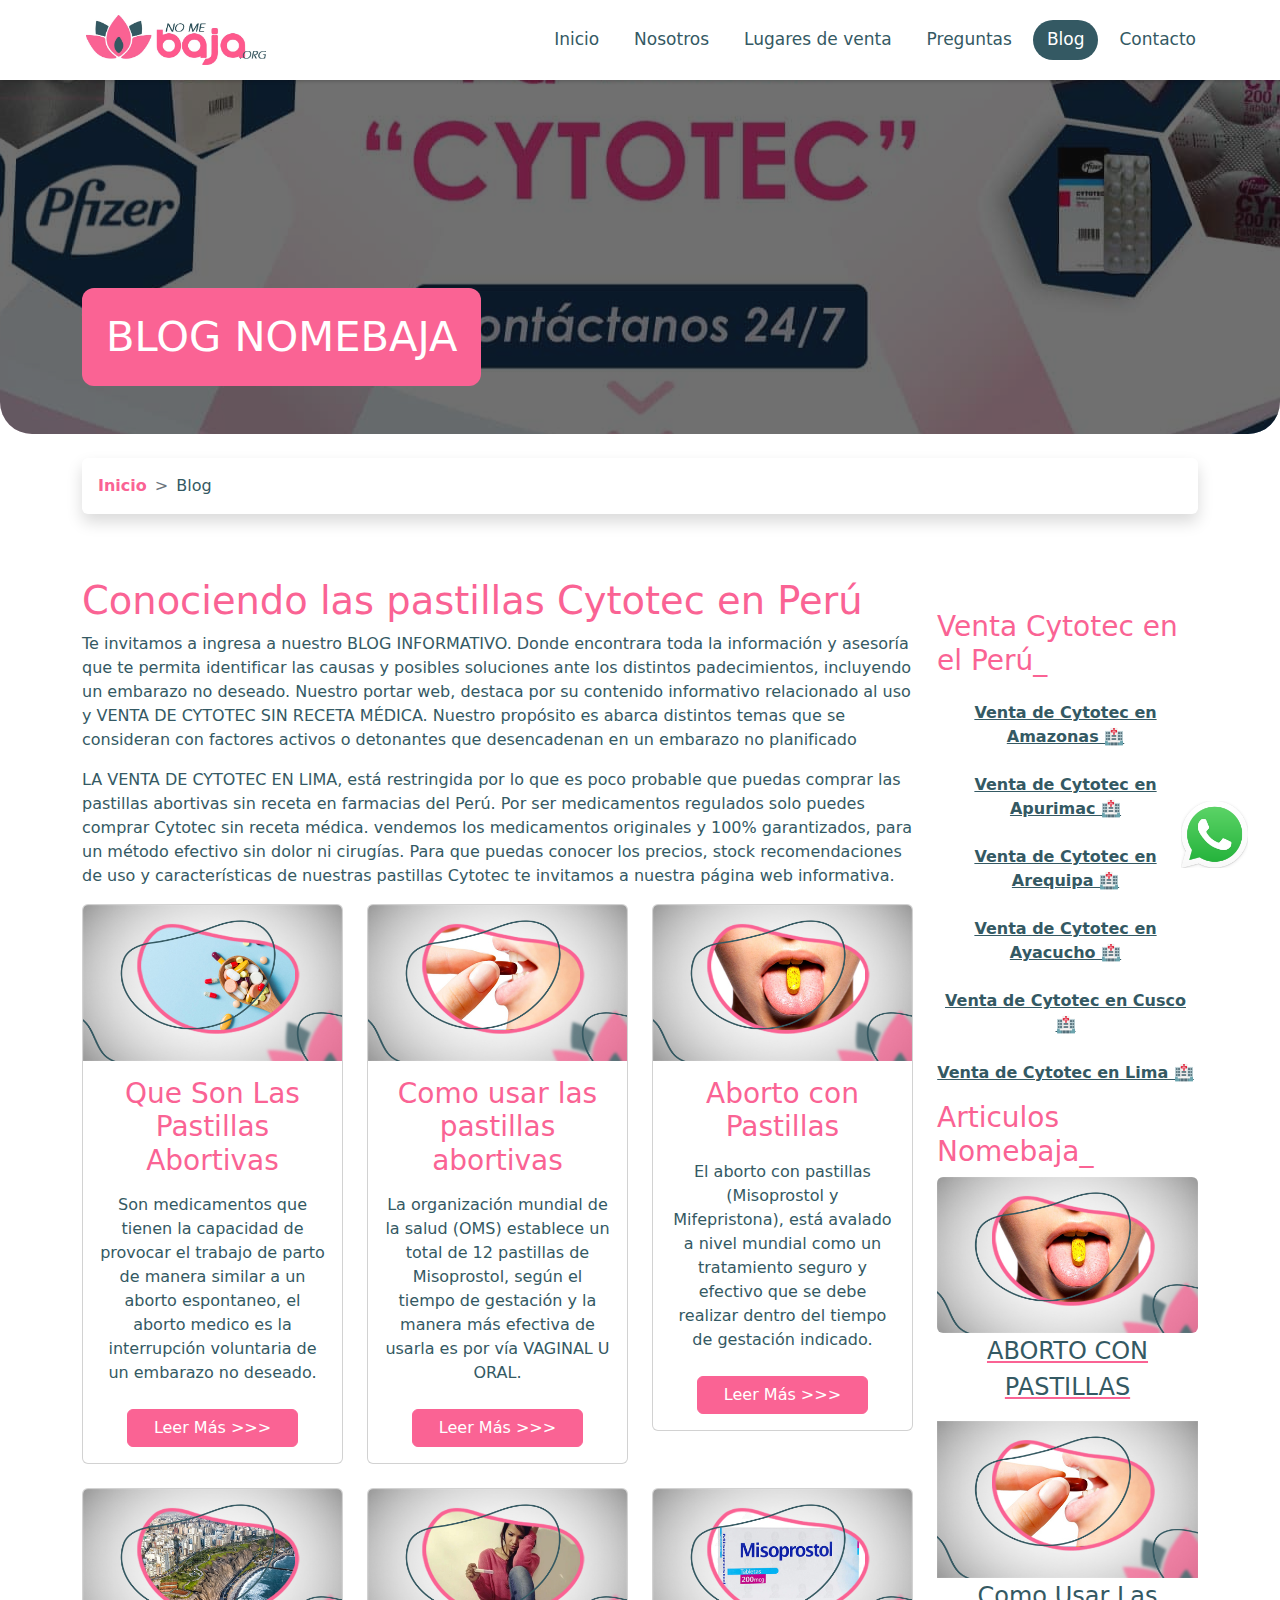
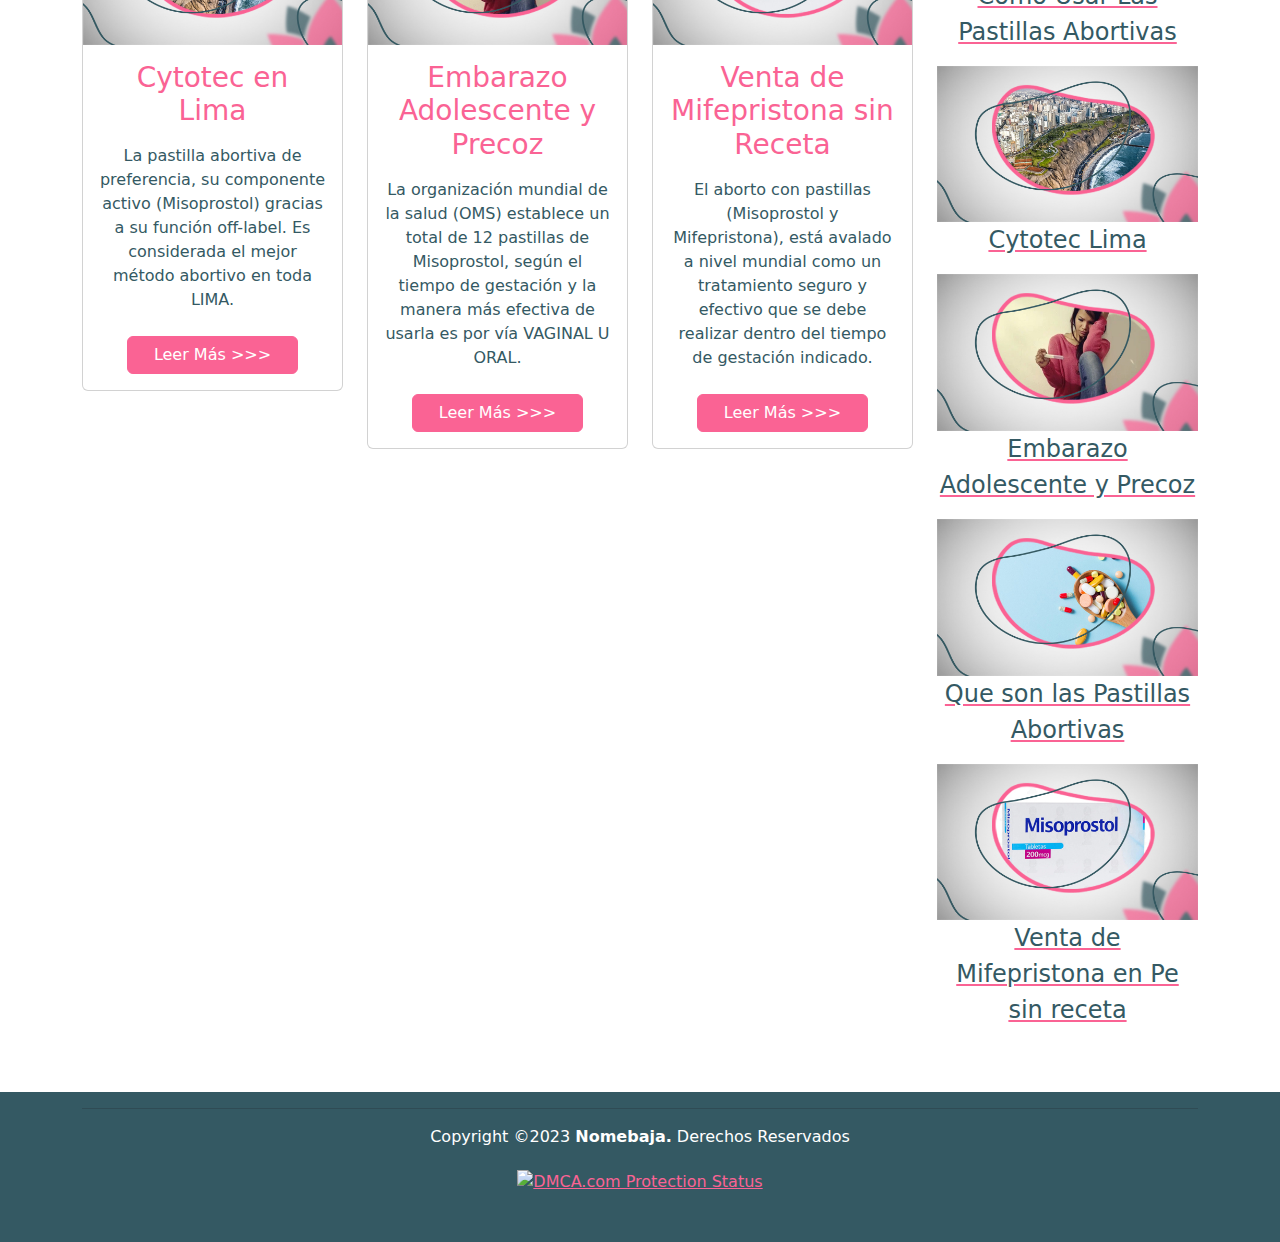
==== commit 5b2d74ed: "agregando sidebaer a articulos de blog" ====
--- a/blog.html
+++ b/blog.html
@@ -95,6 +95,7 @@
     <!-- HEADER - END -->
     <!-- MAIN - CONTENIDO PRINCIPAL -->
     <main class="container-fluid main container-px-0 pb-5">
+        <!-- HEADING -->
         <section class="w-10 heading-banner heading-banner__blog" style="height: 375px;">
             <div class="container d-flex align-items-end h-100">
                 <h1 class="text-white heading-banner__title p-4 bg-primary mb-5 titles-banners">BLOG NOMEBAJA</h1>
@@ -103,6 +104,7 @@
         <!-- CONTAINER MIDLE -->
         <div class="container">
             <div class="row">
+                <!-- TABS -->
                 <div class="col-12 pt-4" style="--bs-breadcrumb-divider: '>';" aria-label="breadcrumb">
                     <ol class="breadcrumb p-2 py-3 shadow p-3 mb-5 bg-body rounded">
                         <li class="breadcrumb-item"><a href="index.html" class="text- text-decoration-none fw-bold">Inicio</a></li>
@@ -110,32 +112,143 @@
                       </ol>
                 </div>
                 <!-- CONTENT -->
-                <div class="col-12 col-lg-9 pt-5">
+                <div class="col-12 col-lg-9 pt-3">
                     <!-- SECTION 1 -->
-                    <section class="">
+                    <section class="blog-content">
                         <h2 class="text-primary">Conociendo las pastillas Cytotec en Perú</h2>
                         <p class="text-secondary">
                             Te invitamos a ingresa a nuestro BLOG INFORMATIVO. Donde encontrara toda la información y asesoría que te permita identificar las causas y posibles soluciones ante los distintos padecimientos, incluyendo un embarazo no deseado. Nuestro portar web, destaca por su contenido informativo relacionado al uso y VENTA DE CYTOTEC SIN RECETA MÉDICA. Nuestro propósito es abarca distintos temas que se consideran con factores activos o detonantes que desencadenan en un embarazo no planificado
                         </p>
                         <p class="text-secondary">LA VENTA DE CYTOTEC EN LIMA, está restringida por lo que es poco probable que puedas comprar las pastillas abortivas sin receta en farmacias del Perú. Por ser medicamentos regulados solo puedes comprar Cytotec sin receta médica. vendemos los medicamentos originales y 100% garantizados, para un método efectivo sin dolor ni cirugías. Para que puedas conocer los precios, stock recomendaciones de uso y características de nuestras pastillas Cytotec te invitamos a nuestra página web informativa.</p>
                         <div class="row">
-                            <div class="col-12 col-lg-6">
-
-                            </div>
-                            <div class="col-12 col-lg-6">
-
-                            </div>
-                            <div class="col-12 col-lg-6">
-
-                            </div>
-                            <div class="col-12 col-lg-6">
-
-                            </div>
-                            <div class="col-12 col-lg-6">
-
-                            </div>
-                            <div class="col-12 col-lg-6">
-
+                            <div class="col-12 col-md-6 col-lg-4 mb-4">
+                                <div class="card">
+                                    <a href="blog/que-son-las-pastillas-abortivas.html">
+
+                                        <img src="imagenes/blog/que-son-las-pastillas-abortivas.webp" class="card-img-top"
+                                        alt="Que Son Las Pastillas Abortivas">
+                                    </a>
+                                    <div class="card-body d-grid gap-2">
+                                        <h3 class="card-title text-primary text-center">
+                                            <a href="blog/que-son-las-pastillas-abortivas.html" rel="follow"
+                                                class="text-decoration-none">Que Son Las Pastillas Abortivas</a>
+                                        </h3>
+                                        <p class="card-text text-secondary text-center">Son medicamentos que tienen la
+                                            capacidad de provocar el trabajo de parto de manera similar a un aborto
+                                            espontaneo, el aborto medico es la interrupción voluntaria de un embarazo no
+                                            deseado.</p>
+                                        <a href="blog/que-son-las-pastillas-abortivas.html"
+                                            class="btn btn-primary text-white mx-auto d-flex w-75 justify-content-center"
+                                            rel="follow">Leer Más >>></a>
+                                    </div>
+                                </div>
+                            </div>
+                            <div class="col-12 col-md-6 col-lg-4 mb-4">
+                                <div class="card">
+                                    <a href="blog/como-usar-las-pastillas-abortivas.html">
+                                        <img src="imagenes/blog/como-usar-las-pastillas-abortivas.webp" class="card-img-top"
+                                        alt="Como usar las pastillas abortivas">
+
+                                    </a>
+                                    <div class="card-body d-grid gap-2">
+                                        <h3 class="card-title text-primary text-center">
+                                            <a href="blog/como-usar-las-pastillas-abortivas.html" rel="follow"
+                                                class="text-decoration-none">Como usar las pastillas abortivas</a>
+                                        </h3>
+                                        <p class="card-text text-secondary text-center">La organización mundial de la salud
+                                            (OMS) establece un total de 12 pastillas de Misoprostol, según el tiempo de
+                                            gestación y la manera más efectiva de usarla es por vía VAGINAL U ORAL.</p>
+                                        <a href="blog/como-usar-las-pastillas-abortivas.html"
+                                            class="btn btn-primary text-white mx-auto d-flex w-75 justify-content-center"
+                                            rel="follow">Leer Más >>></a>
+                                    </div>
+                                </div>
+                            </div>
+                            <div class="col-12 col-md-6 col-lg-4 mb-4">
+                                <div class="card">
+                                    <a href="blog/aborto-con-pastillas.html">
+                                        
+                                        <img src="imagenes/blog/aborto-con-pastillas.webp" class="card-img-top"
+                                            alt="Aborto con pastillas">
+                                    </a>
+                                    <div class="card-body d-grid gap-2">
+                                        <h3 class="card-title text-primary text-center">
+                                            <a href="blog/aborto-con-pastillas.html" rel="follow"
+                                                class="text-decoration-none">
+                                                Aborto con Pastillas
+                                            </a>
+                                        </h3>
+                                        <p class="card-text text-secondary text-center">El aborto con pastillas (Misoprostol
+                                            y Mifepristona), está avalado a nivel mundial como un tratamiento seguro y
+                                            efectivo que se debe realizar dentro del tiempo de gestación indicado.</p>
+                                        <a href="blog/aborto-con-pastillas.html"
+                                            class="btn btn-primary text-white mx-auto d-flex w-75 justify-content-center"
+                                            rel="follow">Leer Más >>></a>
+                                    </div>
+                                </div>
+                            </div>
+                            <div class="col-12 col-md-6 col-lg-4 mb-4">
+                                <div class="card">
+                                    <a href="blog/cytotec-lima.html">
+
+                                        <img src="imagenes/blog/cytotec-lima.webp" class="card-img-top"
+                                        alt="Cytotec en Lima">
+                                    </a>
+                                    <div class="card-body d-grid gap-2">
+                                        <h3 class="card-title text-primary text-center">
+                                            <a href="blog/que-son-las-pastillas-abortivas.html" rel="follow"
+                                                class="text-decoration-none">Cytotec en Lima</a>
+                                        </h3>
+                                        <p class="card-text text-secondary text-center">La pastilla abortiva de preferencia, su componente activo (Misoprostol) gracias a su función off-label. Es considerada el mejor método abortivo en toda LIMA.</p>
+                                        <a href="blog/cytotec-lima.html"
+                                            class="btn btn-primary text-white mx-auto d-flex w-75 justify-content-center"
+                                            rel="follow">Leer Más >>></a>
+                                    </div>
+                                </div>
+                            </div>
+                            <div class="col-12 col-md-6 col-lg-4 mb-4">
+                                <div class="card">
+                                    <a href="blog/embarazo-adolescente-y-precoz.html">
+                                        <img src="imagenes/blog/embarazo-adolecente-precoz.webp" class="card-img-top"
+                                        alt="Embarazo Adolescente y Precoz">
+
+                                    </a>
+                                    <div class="card-body d-grid gap-2">
+                                        <h3 class="card-title text-primary text-center">
+                                            <a href="blog/embarazo-adolescente-y-precoz.html" rel="follow"
+                                                class="text-decoration-none">Embarazo Adolescente y Precoz</a>
+                                        </h3>
+                                        <p class="card-text text-secondary text-center">La organización mundial de la salud
+                                            (OMS) establece un total de 12 pastillas de Misoprostol, según el tiempo de
+                                            gestación y la manera más efectiva de usarla es por vía VAGINAL U ORAL.</p>
+                                        <a href="blog/embarazo-adolescente-y-precoz.html"
+                                            class="btn btn-primary text-white mx-auto d-flex w-75 justify-content-center"
+                                            rel="follow">Leer Más >>></a>
+                                    </div>
+                                </div>
+                            </div>
+                            <div class="col-12 col-md-6 col-lg-4 mb-4">
+                                <div class="card">
+                                    <a href="blog/venta-de-mifepristona-en-peru-sin-receta.html">
+                                        
+                                        <img src="imagenes/blog/venta-de-mifepristona.webp" class="card-img-top"
+                                            alt="Venta de Mifepristona en perú sin receta">
+                                    </a>
+                                    <div class="card-body d-grid gap-2">
+                                        <h3 class="card-title text-primary text-center">
+                                            <a href="blog/venta-de-mifepristona-en-peru-sin-receta.html" rel="follow"
+                                                class="text-decoration-none">
+                                                Venta de Mifepristona sin Receta
+                                            </a>
+                                        </h3>
+                                        <p class="card-text text-secondary text-center">El aborto con pastillas (Misoprostol
+                                            y Mifepristona), está avalado a nivel mundial como un tratamiento seguro y
+                                            efectivo que se debe realizar dentro del tiempo de gestación indicado.</p>
+                                        <a href="blog/venta-de-mifepristona-en-peru-sin-receta.html"
+                                            class="btn btn-primary text-white mx-auto d-flex w-75 justify-content-center"
+                                            rel="follow">Leer Más >>></a>
+                                    </div>
+                                </div>
                             </div>
                         </div>
                     </section>
@@ -215,6 +328,7 @@
                     </div>
                 </div>
             </div>
+
         </div>
     </main>
     <!-- MAIN - END -->
--- a/css/custom.css
+++ b/css/custom.css
@@ -316,6 +316,11 @@
 .active{
     background-color: var(--bs-nomebaja-magenta) !important;
 }
+/* TABS NAV */
+.nav-tabs > .active{
+    color: white !important;
+    font-weight: bolder;
+}
 @media screen and (min-width:576px) {
     /* NAVBAR-MENU PRINCIPAL  */
     .nav-principal{
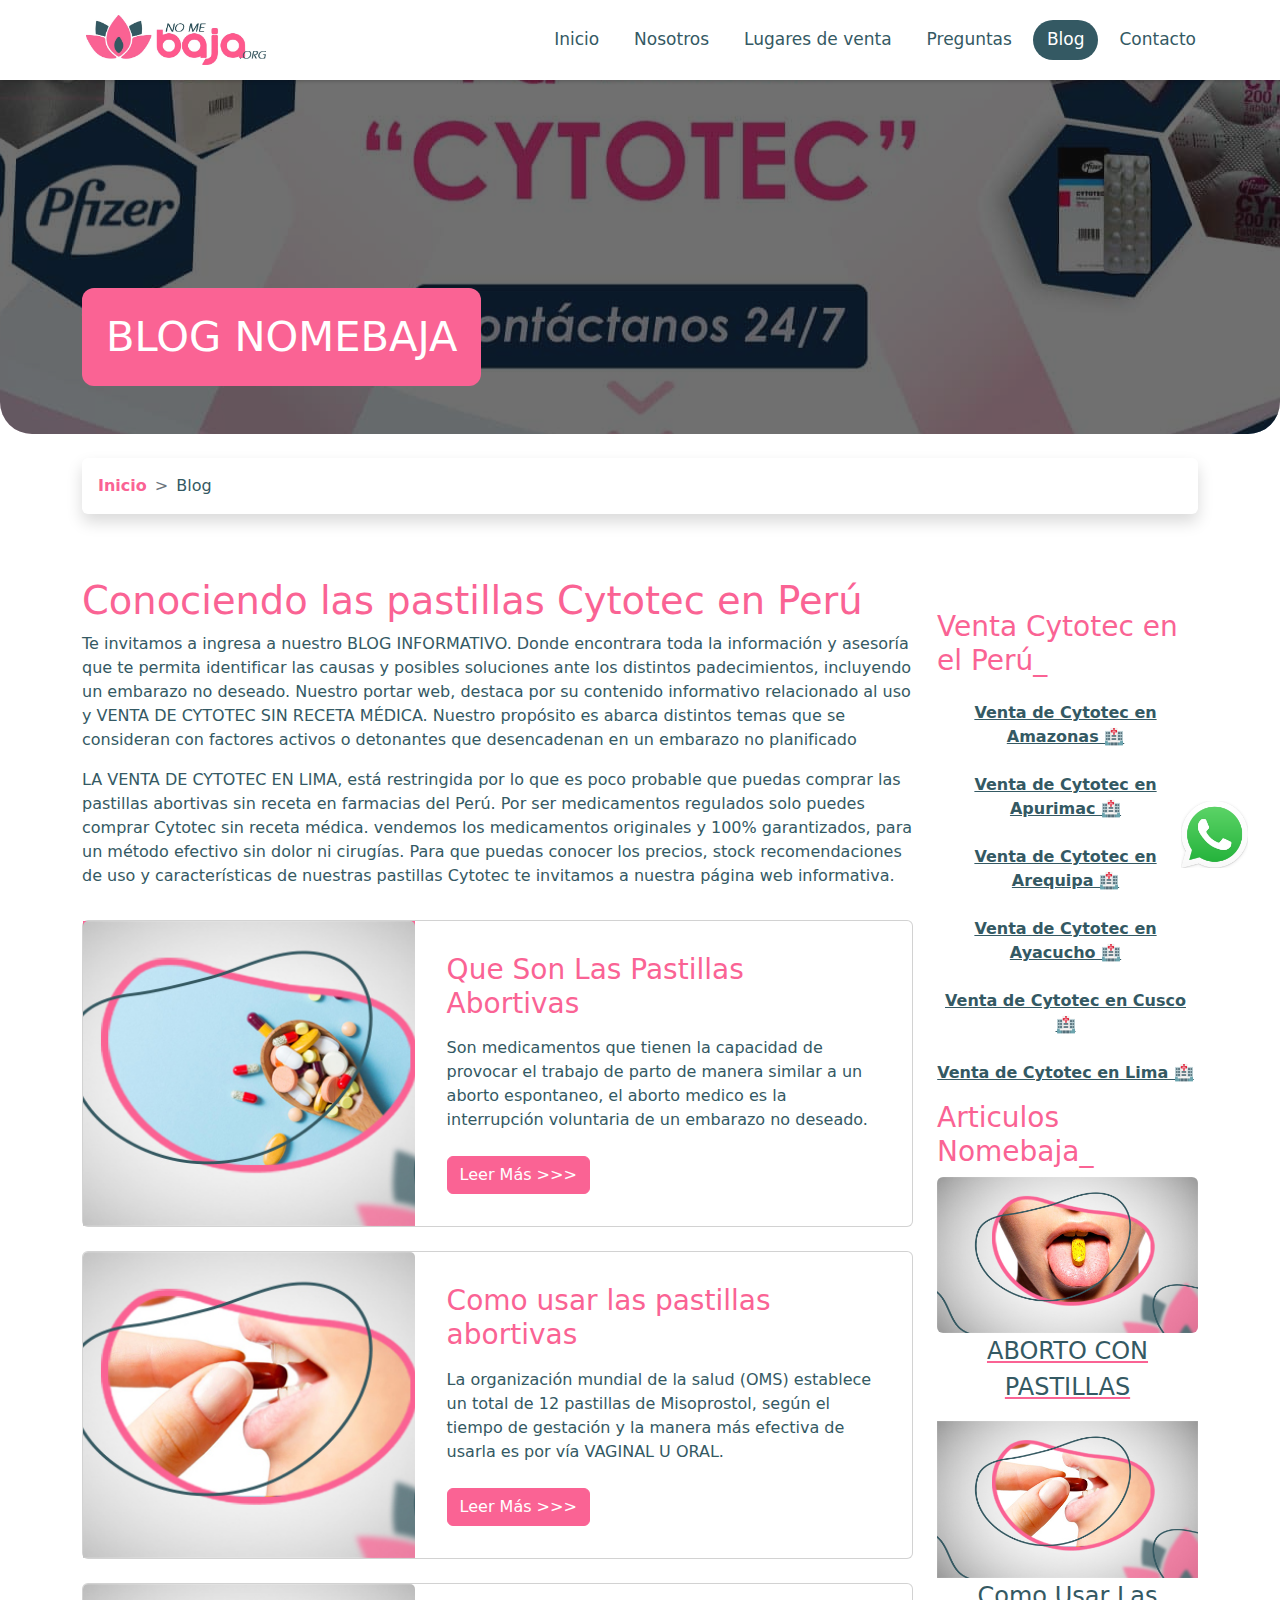
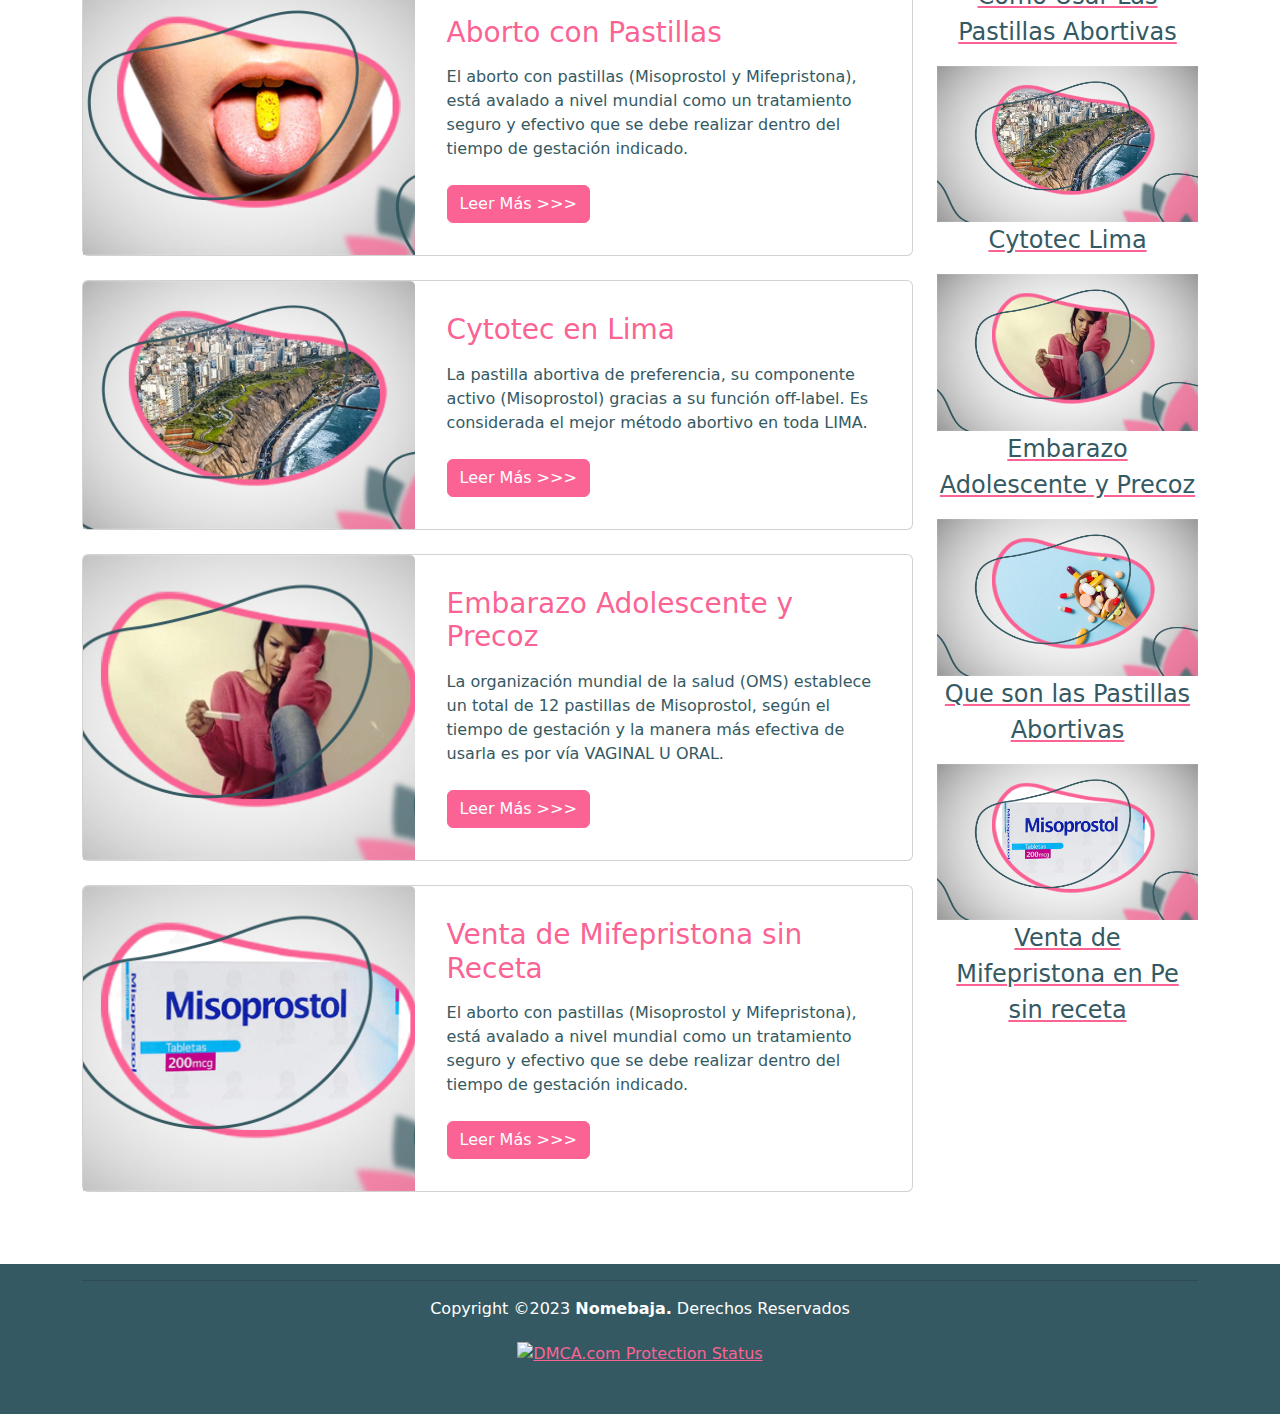
==== commit fbb750e1: "agregando articulos responsive blog custom" ====
--- a/blog.html
+++ b/blog.html
@@ -1,13 +1,15 @@
 <!DOCTYPE html>
 <html dir="ltr" lang="es">
+
 <head>
     <meta charset="UTF-8">
     <meta http-equiv="X-UA-Compatible" content="IE=edge">
     <meta name="viewport" content="width=device-width, initial-scale=1.0">
-    <meta name="description" content="En la paginas web No me baja - Sabemos que un embarazo no planificado no solo es de adolecentes o mala informacion. muchas parejas estables o personas solas no pueden afrontar un embarazo. te ofrecemos lo mejor a tu salud fisica y emocional. clinicas abortivas en Lima Peru usa las pastillas abortivas cytotec.">
+    <meta name="description"
+        content="En la paginas web No me baja - Sabemos que un embarazo no planificado no solo es de adolecentes o mala informacion. muchas parejas estables o personas solas no pueden afrontar un embarazo. te ofrecemos lo mejor a tu salud fisica y emocional. clinicas abortivas en Lima Peru usa las pastillas abortivas cytotec.">
     <meta name="keywords" content="">
-    <meta name="country" content="pe"/>
-    <meta http-equiv="Content-Language" content="es"/>
+    <meta name="country" content="pe" />
+    <meta http-equiv="Content-Language" content="es" />
     <title>No Me Baja - Blog de pastillas abortivas</title>
     <!-- SCHEMA -->
     <!-- Twitter -->
@@ -18,12 +20,12 @@
     <meta name="twitter:image" content="" />
 
     <!-- Facebook -->
-    <meta property="og:url"                content="" />
-    <meta property="og:type"               content="" />
-    <meta property="og:title"              content="" />
-    <meta property="og:description"        content="" />
-    <meta property="og:image"              content="" />
-    
+    <meta property="og:url" content="" />
+    <meta property="og:type" content="" />
+    <meta property="og:title" content="" />
+    <meta property="og:description" content="" />
+    <meta property="og:image" content="" />
+
     <!-- Favicon -->
     <link rel="shortcut icon" href="favicon.png" type="image/png">
     <!-- Stylesheet -->
@@ -34,6 +36,7 @@
     <!-- Js External -->
     <script src="js/bootstrap.min.js"></script>
 </head>
+
 <body>
     <!-- HEADER - START -->
     <header class="header container-fluid">
@@ -46,7 +49,7 @@
             <!-- BOTON MENU-NAVBAR HEADER -->
             <button class="hamburger hamburger--3dy hamburger-box boton-menu" name="boton menu" type="button">
                 <span class="hamburger-box">
-                  <span class="hamburger-inner"></span>
+                    <span class="hamburger-inner"></span>
                 </span>
             </button>
             <!-- MENU-NAVBAR HEADER -->
@@ -61,7 +64,7 @@
                     <li class="nav__li">
                         <a href="nosotros.html" class="nav__enlace">
                             <img src="imagenes/informacion.png" alt="Informacion Icono">
-                            <span>Nosotros</span> 
+                            <span>Nosotros</span>
                         </a>
                     </li>
                     <li class="nav__li">
@@ -107,28 +110,41 @@
                 <!-- TABS -->
                 <div class="col-12 pt-4" style="--bs-breadcrumb-divider: '>';" aria-label="breadcrumb">
                     <ol class="breadcrumb p-2 py-3 shadow p-3 mb-5 bg-body rounded">
-                        <li class="breadcrumb-item"><a href="index.html" class="text- text-decoration-none fw-bold">Inicio</a></li>
+                        <li class="breadcrumb-item"><a href="index.html"
+                                class="text- text-decoration-none fw-bold">Inicio</a></li>
                         <li class="breadcrumb-item text-secondary" aria-current="page">Blog</li>
-                      </ol>
+                    </ol>
                 </div>
                 <!-- CONTENT -->
                 <div class="col-12 col-lg-9 pt-3">
                     <!-- SECTION 1 -->
+                    <!-- BLOG CONTENT -->
                     <section class="blog-content">
                         <h2 class="text-primary">Conociendo las pastillas Cytotec en Perú</h2>
                         <p class="text-secondary">
-                            Te invitamos a ingresa a nuestro BLOG INFORMATIVO. Donde encontrara toda la información y asesoría que te permita identificar las causas y posibles soluciones ante los distintos padecimientos, incluyendo un embarazo no deseado. Nuestro portar web, destaca por su contenido informativo relacionado al uso y VENTA DE CYTOTEC SIN RECETA MÉDICA. Nuestro propósito es abarca distintos temas que se consideran con factores activos o detonantes que desencadenan en un embarazo no planificado
+                            Te invitamos a ingresa a nuestro BLOG INFORMATIVO. Donde encontrara toda la información y
+                            asesoría que te permita identificar las causas y posibles soluciones ante los distintos
+                            padecimientos, incluyendo un embarazo no deseado. Nuestro portar web, destaca por su
+                            contenido informativo relacionado al uso y VENTA DE CYTOTEC SIN RECETA MÉDICA. Nuestro
+                            propósito es abarca distintos temas que se consideran con factores activos o detonantes que
+                            desencadenan en un embarazo no planificado
                         </p>
-                        <p class="text-secondary">LA VENTA DE CYTOTEC EN LIMA, está restringida por lo que es poco probable que puedas comprar las pastillas abortivas sin receta en farmacias del Perú. Por ser medicamentos regulados solo puedes comprar Cytotec sin receta médica. vendemos los medicamentos originales y 100% garantizados, para un método efectivo sin dolor ni cirugías. Para que puedas conocer los precios, stock recomendaciones de uso y características de nuestras pastillas Cytotec te invitamos a nuestra página web informativa.</p>
-                        <div class="row">
-                            <div class="col-12 col-md-6 col-lg-4 mb-4">
-                                <div class="card">
-                                    <a href="blog/que-son-las-pastillas-abortivas.html">
-
-                                        <img src="imagenes/blog/que-son-las-pastillas-abortivas.webp" class="card-img-top"
-                                        alt="Que Son Las Pastillas Abortivas">
-                                    </a>
-                                    <div class="card-body d-grid gap-2">
+                        <p class="text-secondary">LA VENTA DE CYTOTEC EN LIMA, está restringida por lo que es poco
+                            probable que puedas comprar las pastillas abortivas sin receta en farmacias del Perú. Por
+                            ser medicamentos regulados solo puedes comprar Cytotec sin receta médica. vendemos los
+                            medicamentos originales y 100% garantizados, para un método efectivo sin dolor ni cirugías.
+                            Para que puedas conocer los precios, stock recomendaciones de uso y características de
+                            nuestras pastillas Cytotec te invitamos a nuestra página web informativa.</p>
+                        <!-- BLOG ARTICULOS -->
+                        <div class="row pt-3" >
+                            <div class="col-12">
+                                <div class="card blog-card">
+                                    <a href="blog/que-son-las-pastillas-abortivas.html"
+                                        class="blog-card__subtitle bg-primary blog-card__img">
+                                        <img src="imagenes/blog/que-son-las-pastillas-abortivas.webp"
+                                            class="card-img-top" alt="Que Son Las Pastillas Abortivas">
+                                    </a>
+                                    <div class="card-body d-grid gap-2 blog-card__text">
                                         <h3 class="card-title text-primary text-center">
                                             <a href="blog/que-son-las-pastillas-abortivas.html" rel="follow"
                                                 class="text-decoration-none">Que Son Las Pastillas Abortivas</a>
@@ -138,114 +154,120 @@
                                             espontaneo, el aborto medico es la interrupción voluntaria de un embarazo no
                                             deseado.</p>
                                         <a href="blog/que-son-las-pastillas-abortivas.html"
-                                            class="btn btn-primary text-white mx-auto d-flex w-75 justify-content-center"
-                                            rel="follow">Leer Más >>></a>
-                                    </div>
-                                </div>
-                            </div>
-                            <div class="col-12 col-md-6 col-lg-4 mb-4">
-                                <div class="card">
-                                    <a href="blog/como-usar-las-pastillas-abortivas.html">
-                                        <img src="imagenes/blog/como-usar-las-pastillas-abortivas.webp" class="card-img-top"
-                                        alt="Como usar las pastillas abortivas">
-
-                                    </a>
-                                    <div class="card-body d-grid gap-2">
+                                            class="btn btn-primary text-white mx-auto d-flex w-75 justify-content-center blog-card__leermas blog-card__leermas"
+                                            rel="follow">Leer Más >>></a>
+                                    </div>
+                                </div>
+                            </div>
+                            <div class="col-12">
+                                <div class="card blog-card">
+                                    <a href="blog/como-usar-las-pastillas-abortivas.html" class="blog-card__img">
+                                        <img src="imagenes/blog/como-usar-las-pastillas-abortivas.webp"
+                                            class="card-img-top" alt="Como usar las pastillas abortivas">
+
+                                    </a>
+                                    <div class="card-body d-grid gap-2 blog-card__text">
                                         <h3 class="card-title text-primary text-center">
                                             <a href="blog/como-usar-las-pastillas-abortivas.html" rel="follow"
                                                 class="text-decoration-none">Como usar las pastillas abortivas</a>
                                         </h3>
-                                        <p class="card-text text-secondary text-center">La organización mundial de la salud
+                                        <p class="card-text text-secondary text-center">La organización mundial de la
+                                            salud
                                             (OMS) establece un total de 12 pastillas de Misoprostol, según el tiempo de
                                             gestación y la manera más efectiva de usarla es por vía VAGINAL U ORAL.</p>
                                         <a href="blog/como-usar-las-pastillas-abortivas.html"
-                                            class="btn btn-primary text-white mx-auto d-flex w-75 justify-content-center"
-                                            rel="follow">Leer Más >>></a>
-                                    </div>
-                                </div>
-                            </div>
-                            <div class="col-12 col-md-6 col-lg-4 mb-4">
-                                <div class="card">
-                                    <a href="blog/aborto-con-pastillas.html">
-                                        
+                                            class="btn btn-primary text-white mx-auto d-flex w-75 justify-content-center blog-card__leermas"
+                                            rel="follow">Leer Más >>></a>
+                                    </div>
+                                </div>
+                            </div>
+                            <div class="col-12">
+                                <div class="card blog-card">
+                                    <a href="blog/aborto-con-pastillas.html" class="blog-card__img">
+
                                         <img src="imagenes/blog/aborto-con-pastillas.webp" class="card-img-top"
                                             alt="Aborto con pastillas">
                                     </a>
-                                    <div class="card-body d-grid gap-2">
+                                    <div class="card-body d-grid gap-2 blog-card__text">
                                         <h3 class="card-title text-primary text-center">
                                             <a href="blog/aborto-con-pastillas.html" rel="follow"
                                                 class="text-decoration-none">
                                                 Aborto con Pastillas
                                             </a>
                                         </h3>
-                                        <p class="card-text text-secondary text-center">El aborto con pastillas (Misoprostol
+                                        <p class="card-text text-secondary text-center">El aborto con pastillas
+                                            (Misoprostol
                                             y Mifepristona), está avalado a nivel mundial como un tratamiento seguro y
                                             efectivo que se debe realizar dentro del tiempo de gestación indicado.</p>
                                         <a href="blog/aborto-con-pastillas.html"
-                                            class="btn btn-primary text-white mx-auto d-flex w-75 justify-content-center"
-                                            rel="follow">Leer Más >>></a>
-                                    </div>
-                                </div>
-                            </div>
-                            <div class="col-12 col-md-6 col-lg-4 mb-4">
-                                <div class="card">
-                                    <a href="blog/cytotec-lima.html">
+                                            class="btn btn-primary text-white mx-auto d-flex w-75 justify-content-center blog-card__leermas"
+                                            rel="follow">Leer Más >>></a>
+                                    </div>
+                                </div>
+                            </div>
+                            <div class="col-12">
+                                <div class="card blog-card">
+                                    <a href="blog/cytotec-lima.html" class="blog-card__img">
 
                                         <img src="imagenes/blog/cytotec-lima.webp" class="card-img-top"
-                                        alt="Cytotec en Lima">
-                                    </a>
-                                    <div class="card-body d-grid gap-2">
-                                        <h3 class="card-title text-primary text-center">
-                                            <a href="blog/que-son-las-pastillas-abortivas.html" rel="follow"
+                                            alt="Cytotec en Lima">
+                                    </a>
+                                    <div class="card-body d-grid gap-2 blog-card__text">
+                                        <h3 class="card-title text-primary text-center">
+                                            <a href="blog/cytotec-lima.html" rel="follow"
                                                 class="text-decoration-none">Cytotec en Lima</a>
                                         </h3>
-                                        <p class="card-text text-secondary text-center">La pastilla abortiva de preferencia, su componente activo (Misoprostol) gracias a su función off-label. Es considerada el mejor método abortivo en toda LIMA.</p>
+                                        <p class="card-text text-secondary text-center">La pastilla abortiva de
+                                            preferencia, su componente activo (Misoprostol) gracias a su función
+                                            off-label. Es considerada el mejor método abortivo en toda LIMA.</p>
                                         <a href="blog/cytotec-lima.html"
-                                            class="btn btn-primary text-white mx-auto d-flex w-75 justify-content-center"
-                                            rel="follow">Leer Más >>></a>
-                                    </div>
-                                </div>
-                            </div>
-                            <div class="col-12 col-md-6 col-lg-4 mb-4">
-                                <div class="card">
-                                    <a href="blog/embarazo-adolescente-y-precoz.html">
+                                            class="btn btn-primary text-white mx-auto d-flex w-75 justify-content-center blog-card__leermas"
+                                            rel="follow">Leer Más >>></a>
+                                    </div>
+                                </div>
+                            </div>
+                            <div class="col-12">
+                                <div class="card blog-card">
+                                    <a href="blog/embarazo-adolescente-y-precoz.html" class="blog-card__img">
                                         <img src="imagenes/blog/embarazo-adolecente-precoz.webp" class="card-img-top"
-                                        alt="Embarazo Adolescente y Precoz">
-
-                                    </a>
-                                    <div class="card-body d-grid gap-2">
+                                            alt="Embarazo Adolescente y Precoz">
+
+                                    </a>
+                                    <div class="card-body d-grid gap-2 blog-card__text">
                                         <h3 class="card-title text-primary text-center">
                                             <a href="blog/embarazo-adolescente-y-precoz.html" rel="follow"
                                                 class="text-decoration-none">Embarazo Adolescente y Precoz</a>
                                         </h3>
-                                        <p class="card-text text-secondary text-center">La organización mundial de la salud
+                                        <p class="card-text text-secondary text-center">La organización mundial de la
+                                            salud
                                             (OMS) establece un total de 12 pastillas de Misoprostol, según el tiempo de
                                             gestación y la manera más efectiva de usarla es por vía VAGINAL U ORAL.</p>
                                         <a href="blog/embarazo-adolescente-y-precoz.html"
-                                            class="btn btn-primary text-white mx-auto d-flex w-75 justify-content-center"
-                                            rel="follow">Leer Más >>></a>
-                                    </div>
-                                </div>
-                            </div>
-                            <div class="col-12 col-md-6 col-lg-4 mb-4">
-                                <div class="card">
-                                    <a href="blog/venta-de-mifepristona-en-peru-sin-receta.html">
-                                        
+                                            class="btn btn-primary text-white mx-auto d-flex w-75 justify-content-center blog-card__leermas"
+                                            rel="follow">Leer Más >>></a>
+                                    </div>
+                                </div>
+                            </div>
+                            <div class="col-12">
+                                <div class="card blog-card">
+                                    <a href="blog/venta-de-mifepristona-en-peru-sin-receta.html" class="blog-card__img">
+
                                         <img src="imagenes/blog/venta-de-mifepristona.webp" class="card-img-top"
                                             alt="Venta de Mifepristona en perú sin receta">
                                     </a>
-                                    <div class="card-body d-grid gap-2">
+                                    <div class="card-body d-grid gap-2 blog-card__text">
                                         <h3 class="card-title text-primary text-center">
                                             <a href="blog/venta-de-mifepristona-en-peru-sin-receta.html" rel="follow"
                                                 class="text-decoration-none">
                                                 Venta de Mifepristona sin Receta
                                             </a>
                                         </h3>
-                                        <p class="card-text text-secondary text-center">El aborto con pastillas (Misoprostol
+                                        <p class="card-text text-secondary text-center">El aborto con pastillas
+                                            (Misoprostol
                                             y Mifepristona), está avalado a nivel mundial como un tratamiento seguro y
                                             efectivo que se debe realizar dentro del tiempo de gestación indicado.</p>
                                         <a href="blog/venta-de-mifepristona-en-peru-sin-receta.html"
-                                            class="btn btn-primary text-white mx-auto d-flex w-75 justify-content-center"
+                                            class="btn btn-primary text-white mx-auto d-flex w-75 justify-content-center blog-card__leermas"
                                             rel="follow">Leer Más >>></a>
                                     </div>
                                 </div>
@@ -260,23 +282,29 @@
                         <!-- SIDEBAR ENLACES DE VENTAS -->
                         <div class="col-12 ">
                             <div class="row sidebar-principal__enlaces gap-4 py-3">
-                                <a rel="" href="lugares/cytotec-en-amazonas.html" class="ps-2 text-secondary sidebar_principal__enlace fw-bold text-center">
-                                   Venta de Cytotec en Amazonas 🏥
-                                </a>
-                                <a rel="" href="lugares/cytotec-en-apurimac.html" class="ps-2 text-secondary sidebar_principal__enlace fw-bold ps-2 text-center">
+                                <a rel="" href="lugares/cytotec-en-amazonas.html"
+                                    class="ps-2 text-secondary sidebar_principal__enlace fw-bold text-center">
+                                    Venta de Cytotec en Amazonas 🏥
+                                </a>
+                                <a rel="" href="lugares/cytotec-en-apurimac.html"
+                                    class="ps-2 text-secondary sidebar_principal__enlace fw-bold ps-2 text-center">
                                     Venta de Cytotec en Apurimac 🏥
-                                    
-                                </a>
-                                <a rel="" href="lugares/cytotec-en-arequipa.html" class="ps-2 text-secondary sidebar_principal__enlace fw-bold ps-2 text-center">
+
+                                </a>
+                                <a rel="" href="lugares/cytotec-en-arequipa.html"
+                                    class="ps-2 text-secondary sidebar_principal__enlace fw-bold ps-2 text-center">
                                     Venta de Cytotec en Arequipa 🏥
                                 </a>
-                                <a rel="" href="lugares/cytotec-en-ayacucho.html" class="ps-2 text-secondary sidebar_principal__enlace fw-bold ps-2 text-center">
+                                <a rel="" href="lugares/cytotec-en-ayacucho.html"
+                                    class="ps-2 text-secondary sidebar_principal__enlace fw-bold ps-2 text-center">
                                     Venta de Cytotec en Ayacucho 🏥
                                 </a>
-                                <a rel="" href="lugares/cytotec-en-cusco.html" class="ps-2 text-secondary sidebar_principal__enlace fw-bold ps-2 text-center">
+                                <a rel="" href="lugares/cytotec-en-cusco.html"
+                                    class="ps-2 text-secondary sidebar_principal__enlace fw-bold ps-2 text-center">
                                     Venta de Cytotec en Cusco 🏥
                                 </a>
-                                <a rel="" href="lugares/cytotec-en-lima.html" class="ps-2 text-secondary sidebar_principal__enlace fw-bold ps-2 text-center">
+                                <a rel="" href="lugares/cytotec-en-lima.html"
+                                    class="ps-2 text-secondary sidebar_principal__enlace fw-bold ps-2 text-center">
                                     Venta de Cytotec en Lima 🏥
                                 </a>
                             </div>
@@ -289,38 +317,46 @@
                             <div class="row">
                                 <div class="col-12">
                                     <a href="blog/aborto-con-pastillas.html" class="sidebar-blog__enlaces">
-                                        <img src="imagenes/blog/aborto-con-pastillas.webp" alt="Venta de Cytotec en Amazonas" class="sidebar-blog__img rounded">
+                                        <img src="imagenes/blog/aborto-con-pastillas.webp"
+                                            alt="Venta de Cytotec en Amazonas" class="sidebar-blog__img rounded">
                                         <p class="text-secondary text-center fs-4">ABORTO CON PASTILLAS</p>
                                     </a>
                                 </div>
                                 <div class="col-12">
                                     <a href="blog/como-usar-las-pastillas-abortivas.html" class="sidebar-blog__enlaces">
-                                        <img src="imagenes/blog/como-usar-las-pastillas-abortivas.webp" alt="Como usar las pastillas abortivas" class="sidebar-blog__img">
+                                        <img src="imagenes/blog/como-usar-las-pastillas-abortivas.webp"
+                                            alt="Como usar las pastillas abortivas" class="sidebar-blog__img">
                                         <p class="text-secondary fs-4 text-center">Como Usar Las Pastillas Abortivas</p>
                                     </a>
                                 </div>
                                 <div class="col-12">
                                     <a href="blog/cytotec-lima.html" class="sidebar-blog__enlaces">
-                                        <img src="imagenes/blog/cytotec-lima.webp" alt="Cytotec Lima" class="sidebar-blog__img">
+                                        <img src="imagenes/blog/cytotec-lima.webp" alt="Cytotec Lima"
+                                            class="sidebar-blog__img">
                                         <p class="text-secondary fs-4 text-center">Cytotec Lima</p>
                                     </a>
                                 </div>
                                 <div class="col-12">
                                     <a href="blog/embarazo-adolescente-y-precoz.html" class="sidebar-blog__enlaces">
-                                        <img src="imagenes/blog/embarazo-adolecente-precoz.webp" alt="Embarazo Adolescente y Precoz" class="sidebar-blog__img">
+                                        <img src="imagenes/blog/embarazo-adolecente-precoz.webp"
+                                            alt="Embarazo Adolescente y Precoz" class="sidebar-blog__img">
                                         <p class="text-secondary fs-4 text-center">Embarazo Adolescente y Precoz</p>
                                     </a>
                                 </div>
                                 <div class="col-12">
                                     <a href="blog/que-son-las-pastillas-abortivas.html" class="sidebar-blog__enlaces">
-                                        <img src="imagenes/blog/que-son-las-pastillas-abortivas.webp" alt="Que son las Pastillas Abortivas" class="sidebar-blog__img">
+                                        <img src="imagenes/blog/que-son-las-pastillas-abortivas.webp"
+                                            alt="Que son las Pastillas Abortivas" class="sidebar-blog__img">
                                         <p class="text-secondary fs-4 text-center">Que son las Pastillas Abortivas</p>
                                     </a>
                                 </div>
                                 <div class="col-12">
-                                    <a href="blog/venta-de-mifepristona-en-peru-sin-receta.html" class="sidebar-blog__enlaces">
-                                        <img src="imagenes/blog/venta-de-mifepristona.webp" alt="Cytotec Lima" class="sidebar-blog__img">
-                                        <p class="text-secondary fs-4 text-center">Venta de Mifepristona en Pe sin receta</p>
+                                    <a href="blog/venta-de-mifepristona-en-peru-sin-receta.html"
+                                        class="sidebar-blog__enlaces">
+                                        <img src="imagenes/blog/venta-de-mifepristona.webp" alt="Cytotec Lima"
+                                            class="sidebar-blog__img">
+                                        <p class="text-secondary fs-4 text-center">Venta de Mifepristona en Pe sin
+                                            receta</p>
                                     </a>
                                 </div>
                             </div>
@@ -339,17 +375,22 @@
                 <div class="col-12"></div>
                 <div class="col-12 center">
                     <hr>
-                    <p class="text-white text-center pb-1">Copyright ©2023 <a href="#" class="text-white text-decoration-none"><strong>Nomebaja.</strong></a> Derechos Reservados</p>
+                    <p class="text-white text-center pb-1">Copyright ©2023 <a href="#"
+                            class="text-white text-decoration-none"><strong>Nomebaja.</strong></a> Derechos Reservados
+                    </p>
                     <div class="center text-center">
-                        <a href="https://www.dmca.com/Protection/Status.aspx?ID=f7c3aadd-e760-423e-9770-7483ee1e2730&amp;refurl=https://nomebaja.org/" title="DMCA.com Protection Status" class="dmca-badge"> 
-                            <img src="https://images.dmca.com/Badges/dmca_protected_sml_120m.png?ID=f7c3aadd-e760-423e-9770-7483ee1e2730" alt="DMCA.com Protection Status">
+                        <a href="https://www.dmca.com/Protection/Status.aspx?ID=f7c3aadd-e760-423e-9770-7483ee1e2730&amp;refurl=https://nomebaja.org/"
+                            title="DMCA.com Protection Status" class="dmca-badge">
+                            <img src="https://images.dmca.com/Badges/dmca_protected_sml_120m.png?ID=f7c3aadd-e760-423e-9770-7483ee1e2730"
+                                alt="DMCA.com Protection Status">
                         </a>
                     </div>
                 </div>
             </div>
         </div>
         <a href="https://bit.ly/3AfCJ5X" class="enlace-whatsapp__flotante" rel="noreferrer" target="_blank">
-            <img src="imagenes/whatsapp-logo.png" alt="Whatsapp Icono" class="boton-whatsapp__img boton-whatsapp__flotante">
+            <img src="imagenes/whatsapp-logo.png" alt="Whatsapp Icono"
+                class="boton-whatsapp__img boton-whatsapp__flotante">
         </a>
     </footer>
     <!-- FOOTER - END -->
@@ -357,13 +398,15 @@
     <div class="barra">
         <div class="barra__mobile">
             <div class="boton-preguntas boton__barra">
-                <a href="preguntas-frecuentes.html" class="barra__enlace boton-preguntas__enlace" rel="noreferrer" target="_blank">
+                <a href="preguntas-frecuentes.html" class="barra__enlace boton-preguntas__enlace" rel="noreferrer"
+                    target="_blank">
                     <img src="imagenes/signo-de-interrogacion.png" alt="Consultas Icono" class="boton-preguntas__img">
                     <span>Preguntas</span>
                 </a>
             </div>
             <div class="boton-whatsapp boton__barra">
-                <a href="https://bit.ly/3AfCJ5X" class="boton-whatsapp__enlace barra__enlace" rel="noreferrer" target="_blank">
+                <a href="https://bit.ly/3AfCJ5X" class="boton-whatsapp__enlace barra__enlace" rel="noreferrer"
+                    target="_blank">
                     <img src="imagenes/whatsapp-logo.png" alt="Whatsapp Icono" class="boton-whatsapp__img">
                     <span><strong>Whatsapp</strong></span>
                 </a>
@@ -380,4 +423,5 @@
     <!-- SCRIPTS -->
     <script src="js/index.js" type="module"></script>
 </body>
+
 </html>--- a/css/custom.css
+++ b/css/custom.css
@@ -1,29 +1,35 @@
 @import url(bootstrapcustom.css);
-*{
+
+* {
     box-sizing: border-box;
 }
-html{
+
+html {
     overflow-x: hidden;
 }
-body{
+
+body {
     overflow: hidden;
     display: flex;
     flex-direction: column;
     min-height: 100vh;
     padding-top: 3.7rem;
 }
+
 /* CONTAINER-PADDING-EJE-X */
-.container-px-1{
+.container-px-1 {
     padding-left: 12px !important;
     padding-right: 12px !important;
     /* background: red !important; */
 }
-.container-px-0{
+
+.container-px-0 {
     padding-left: 0 !important;
     padding-right: 0 !important;
 }
+
 /* BARRA INFERIOR */
-.barra{
+.barra {
     width: 100%;
     display: flex;
     align-items: center;
@@ -35,7 +41,8 @@
     bottom: 0;
     z-index: 998;
 }
-.barra__mobile{
+
+.barra__mobile {
     width: 95%;
     display: flex;
     justify-content: center;
@@ -43,7 +50,8 @@
     gap: 12px;
     height: 100%;
 }
-.boton__barra{
+
+.boton__barra {
     min-width: 100px;
     position: relative;
     top: -10px;
@@ -51,28 +59,34 @@
     flex-direction: column;
     align-items: center;
 }
-.boton-whatsapp__enlace{
+
+.boton-whatsapp__enlace {
     font-size: .8rem;
 }
+
 .boton-preguntas__enlace,
-.boton-zonas__enlace{
+.boton-zonas__enlace {
     font-size: .6rem;
     font-weight: bold;
 }
+
 .boton-preguntas__enlace:hover,
 .boton-zonas__enlace:hover,
-.boton-whatsapp__enlace:hover{
+.boton-whatsapp__enlace:hover {
     color: white;
     transform: scale(1.1);
 }
-.boton-whatsapp__img{
+
+.boton-whatsapp__img {
     width: 67px;
 }
+
 .boton-preguntas__img,
-.boton-zonas__img{
+.boton-zonas__img {
     width: 32px;
 }
-.barra__enlace{
+
+.barra__enlace {
     color: white;
     display: flex;
     justify-content: center;
@@ -82,14 +96,16 @@
     text-transform: uppercase;
     transition-duration: .5s;
     gap: 6px;
-    letter-spacing: .5px; 
-}
-img{
+    letter-spacing: .5px;
+}
+
+img {
     max-width: 100%;
 }
+
 /* HEADER */
 /* NAVBAR PRINCIPAL */
-.header{
+.header {
     position: fixed;
     top: 0;
     left: 0;
@@ -100,21 +116,24 @@
     z-index: 999;
     background-color: #fff;
 }
-.header__content{
+
+.header__content {
     padding: 0 !important;
     width: 100%;
     position: relative;
     height: 100%;
-    display : flex;
+    display: flex;
     justify-content: space-between;
     align-items: center;
     /* display: none; */
 }
-.logo{
+
+.logo {
     margin-left: 1rem;
     width: 180px;
 }
-.hamburger-box{
+
+.hamburger-box {
     display: flex !important;
     justify-content: center;
     align-items: center;
@@ -124,7 +143,8 @@
     margin-right: 1rem;
     padding: 0 !important;
 }
-.nav-principal{
+
+.nav-principal {
     position: absolute;
     top: 120%;
     right: 0;
@@ -145,25 +165,29 @@
     z-index: 999;
     display: none;
 }
-.nav-active{
+
+.nav-active {
     display: none;
     opacity: 1;
     visibility: visible;
     transform: translateX(0);
 }
-.nav__ul{
+
+.nav__ul {
     width: 100%;
     margin: 0;
     padding: 0;
     list-style: none;
 }
-.nav__li{
+
+.nav__li {
     width: 100%;
     display: flex;
     justify-content: center;
     align-items: center;
 }
-.nav__enlace{
+
+.nav__enlace {
     text-decoration: none;
     display: flex;
     width: 200px;
@@ -175,48 +199,58 @@
     color: var(--bs-nomebaja-blue);
     transition-duration: .2s;
 }
-.nav__enlace:hover{
+
+.nav__enlace:hover {
     color: var(--bs-nomebaja-blue);
     font-weight: bolder;
 }
-.nav__enlace img{
+
+.nav__enlace img {
     width: 35px;
 }
-.footer{
+
+.footer {
     margin-top: auto;
     background: #345963 !important;
     padding-bottom: 6.1rem;
     position: relative;
 }
-.footer .container{
-    position: relative;
-}
-.dmca-badge img{
+
+.footer .container {
+    position: relative;
+}
+
+.dmca-badge img {
     display: none;
 }
+
 /* BOTON WHATSAPP FLOTANTE */
-.enlace-whatsapp__flotante{
+.enlace-whatsapp__flotante {
     position: fixed;
     right: 32px;
     bottom: 32px;
     display: none;
     z-index: 998;
 }
-.enlace-whatsapp__flotante .boton-whatsapp__img{
+
+.enlace-whatsapp__flotante .boton-whatsapp__img {
     transition-duration: .5s;
 }
-.enlace-whatsapp__flotante:hover .boton-whatsapp__img{
+
+.enlace-whatsapp__flotante:hover .boton-whatsapp__img {
     /* background-color: red; */
     width: 72px;
 }
+
 /* HEADING BANNER ALL */
-.heading-banner{
+.heading-banner {
     background-position: 50% -60px;
     position: relative;
     border-radius: 0 0 32px 32px;
     background-attachment: fixed;
 }
-.heading-banner::before{
+
+.heading-banner::before {
     content: " ";
     height: 100%;
     left: 0;
@@ -227,44 +261,53 @@
     background: rgba(17, 17, 17, 0.6) none repeat scroll 0 0;
     border-radius: 0 0 32px 32px;
 }
-.heading-banner__title{
+
+.heading-banner__title {
     z-index: 990;
     border-radius: 12px;
 }
+
 /* NOSOTROS */
-.heading-banner__nosotros{
+.heading-banner__nosotros {
     background-image: url(../imagenes/sobre-nosotros.jpg);
 }
+
 /* NOSOTROS */
 /* ASESORIA-NOSOTROS */
-.img-asesoria{
+.img-asesoria {
     width: 100% !important;
 }
+
 /* IMAGENES BANNER */
 /* LUAGARES DE VENTA / BANNER IMAGEN*/
-.heading-banner__ventas{
+.heading-banner__ventas {
     background-image: url(../imagenes/sobre-nosotros.jpg);
 }
+
 /* BLOG BANNER IMAGEN  */
-.heading-banner__blog{
+.heading-banner__blog {
     background-image: url(../imagenes/sobre-nosotros.jpg);
 }
+
 /* PREGUNTAS FRECUENTS BANNER IMAGEN  */
-.heading-banner__preguntas{
+.heading-banner__preguntas {
     background-image: url(../imagenes/sobre-nosotros.jpg);
 }
+
 /* SLIDER PRINCIPAL */
-.slider-principal{
+.slider-principal {
     position: relative;
     min-height: 300px;
     height: 65vh !important;
     max-height: 450px !important;
 }
-.slider-principal__inner{
+
+.slider-principal__inner {
     height: 100% !important;
     position: relative;
 }
-.slider-principal__inner .slider-item::before{
+
+.slider-principal__inner .slider-item::before {
     content: " ";
     display: block;
     height: 100%;
@@ -275,17 +318,21 @@
     z-index: 0;
     background: rgba(17, 17, 17, 0.4) none repeat scroll 0 0;
 }
-.slider-item{
+
+.slider-item {
     height: 100%;
 }
-.slider-item img{
+
+.slider-item img {
     height: 100%;
     object-fit: cover;
 }
-.carousel-caption{
+
+.carousel-caption {
     bottom: 35% !important;
 }
-.slider-principal__botones{
+
+.slider-principal__botones {
     height: 40px;
     width: 40px !important;
     top: 46% !important;
@@ -294,79 +341,133 @@
     opacity: .6 !important;
     transition-duration: .5s !important;
 }
-.slider-principal__botones:hover{
+
+.slider-principal__botones:hover {
     opacity: 1 !important;
 }
-.carousel-control-prev-icon, .carousel-control-next-icon{
+
+.carousel-control-prev-icon,
+.carousel-control-next-icon {
     width: 1.3rem !important;
 }
-.carousel-control-prev-icon{
+
+.carousel-control-prev-icon {
     margin-right: 3px !important;
 }
-.carousel-control-next-icon{
+
+.carousel-control-next-icon {
     margin-left: 3px !important;
 }
-.carousel-control-prev{
+
+.carousel-control-prev {
     left: 5% !important;
 }
-.carousel-control-next{
+
+.carousel-control-next {
     right: 5% !important;
 }
+
 /* SLIDER INDICADORES */
-.active{
+.active {
     background-color: var(--bs-nomebaja-magenta) !important;
 }
+
 /* TABS NAV */
-.nav-tabs > .active{
+.nav-tabs>.active {
     color: white !important;
     font-weight: bolder;
 }
+
+/* BLOG  */
+/* BLOG CARD CUSTOM */
 @media screen and (min-width:576px) {
+
     /* NAVBAR-MENU PRINCIPAL  */
-    .nav-principal{
+    .nav-principal {
         border-radius: 12px;
     }
 }
 
 @media screen and (min-width:768px) {
+
     /* BARRA INFERIOR */
-    .barra{
+    .barra {
         display: none;
     }
+
     /* NAVBAR-MENU PRINCIPAL  */
-    .nav-principal{
+    .nav-principal {
         min-height: 500px;
         align-items: center;
     }
-    .nav__ul{
+
+    .nav__ul {
         padding-top: 0;
     }
+
     /* FOOTER */
-    .footer{
+    .footer {
         margin-top: auto;
         background: #345963 !important;
         padding-bottom: 3rem;
     }
-    .dmca-badge img{
+
+    .dmca-badge img {
         display: initial;
     }
+
     /* BOTON WHATSAPP FLOTANTE */
-    .enlace-whatsapp__flotante{
+    .enlace-whatsapp__flotante {
         display: initial;
     }
+
     /* NOSOTROS */
-/* ASESORIA-NOSOTROS */
-.img-asesoria{
-    width: 75% !important;
-}
-}
-@media screen and (min-width: 992px){
+    /* ASESORIA-NOSOTROS */
+    .img-asesoria {
+        width: 75% !important;
+    }
+
+    /* BLOG  */
+    /* BLOG CARD CUSTOM */
+    .blog-card{
+        display: flex !important;
+        flex-direction: row !important;
+        flex-wrap: nowrap !important;
+        /* height: 250px !important; */
+        margin-bottom: 1.5rem;
+        justify-content: space-between;
+    }
+    .blog-card .blog-card__img{
+        width: 40%;
+    }
+    .blog-card .blog-card__img img{
+        /* width: 40%; */
+        height: 100%;
+        object-fit: cover;
+    }
+    .blog-card .blog-card__text{
+        width: 55%;
+        padding: 2rem;
+    }
+    .blog-card .blog-card__text h3,
+    .blog-card .blog-card__text p{
+       text-align: left !important;
+    }
+    .blog-card .blog-card__text .blog-card__leermas{
+        width: fit-content !important;
+        margin-left: 0 !important;
+    }
+}
+
+@media screen and (min-width: 992px) {
+
     /* BOTON MENU-NAVBAR PRINCPIAL */
-    .hamburger-box{
+    .hamburger-box {
         display: none !important;
     }
+
     /* NAVBAR-MENU PRINCIPAL  */
-    .nav-principal{
+    .nav-principal {
         transform: translateX(0);
         opacity: 1;
         visibility: visible;
@@ -376,7 +477,8 @@
         min-height: initial;
         width: 700px;
     }
-    .nav__ul{
+
+    .nav__ul {
         width: 100%;
         display: flex;
         justify-content: flex-end;
@@ -386,10 +488,12 @@
         padding-top: initial;
         gap: 7px;
     }
-    .nav__li{
+
+    .nav__li {
         width: auto;
     }
-    .nav__enlace{
+
+    .nav__enlace {
         justify-content: center;
         border-bottom: none;
         border-width: 3px;
@@ -401,24 +505,29 @@
         border-radius: 24px;
         transition-duration: .5s;
     }
-    .nav__enlace img{
+
+    .nav__enlace img {
         display: none;
     }
-    .nav__enlace--active{
+
+    .nav__enlace--active {
         background-color: #345963;
         color: var(--bs-white);
     }
-    .nav__enlace--active:hover{
+
+    .nav__enlace--active:hover {
         color: var(--bs-white);
     }
-    .nav__enlace:hover{
-        font-weight : initial;
+
+    .nav__enlace:hover {
+        font-weight: initial;
         background-color: #345963;
         color: var(--bs-white);
     }
+
     /* SLIDER PRINCIPAL */
-.slider-principal{
-    height: 75vh !important;
-    /* max-height: 600px !important;   */
-}
+    .slider-principal {
+        height: 75vh !important;
+        /* max-height: 600px !important;   */
+    }
 }